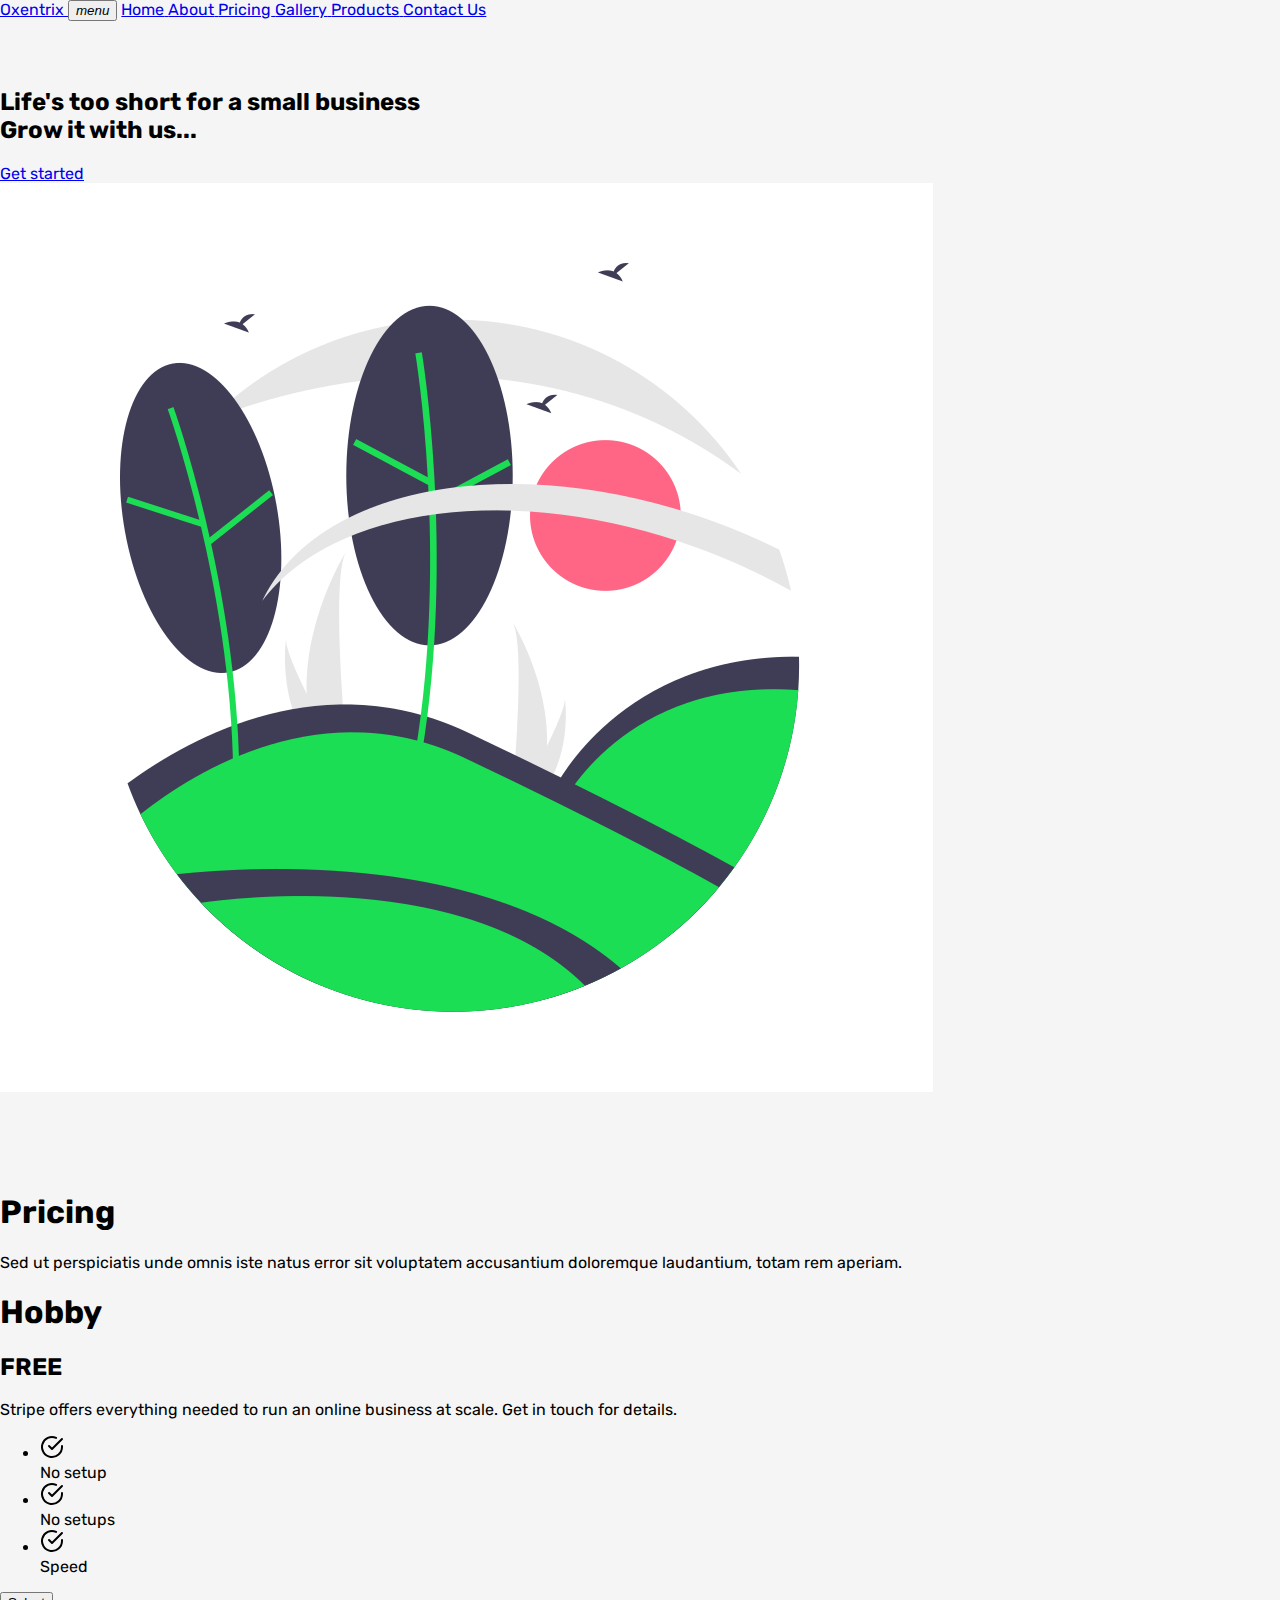
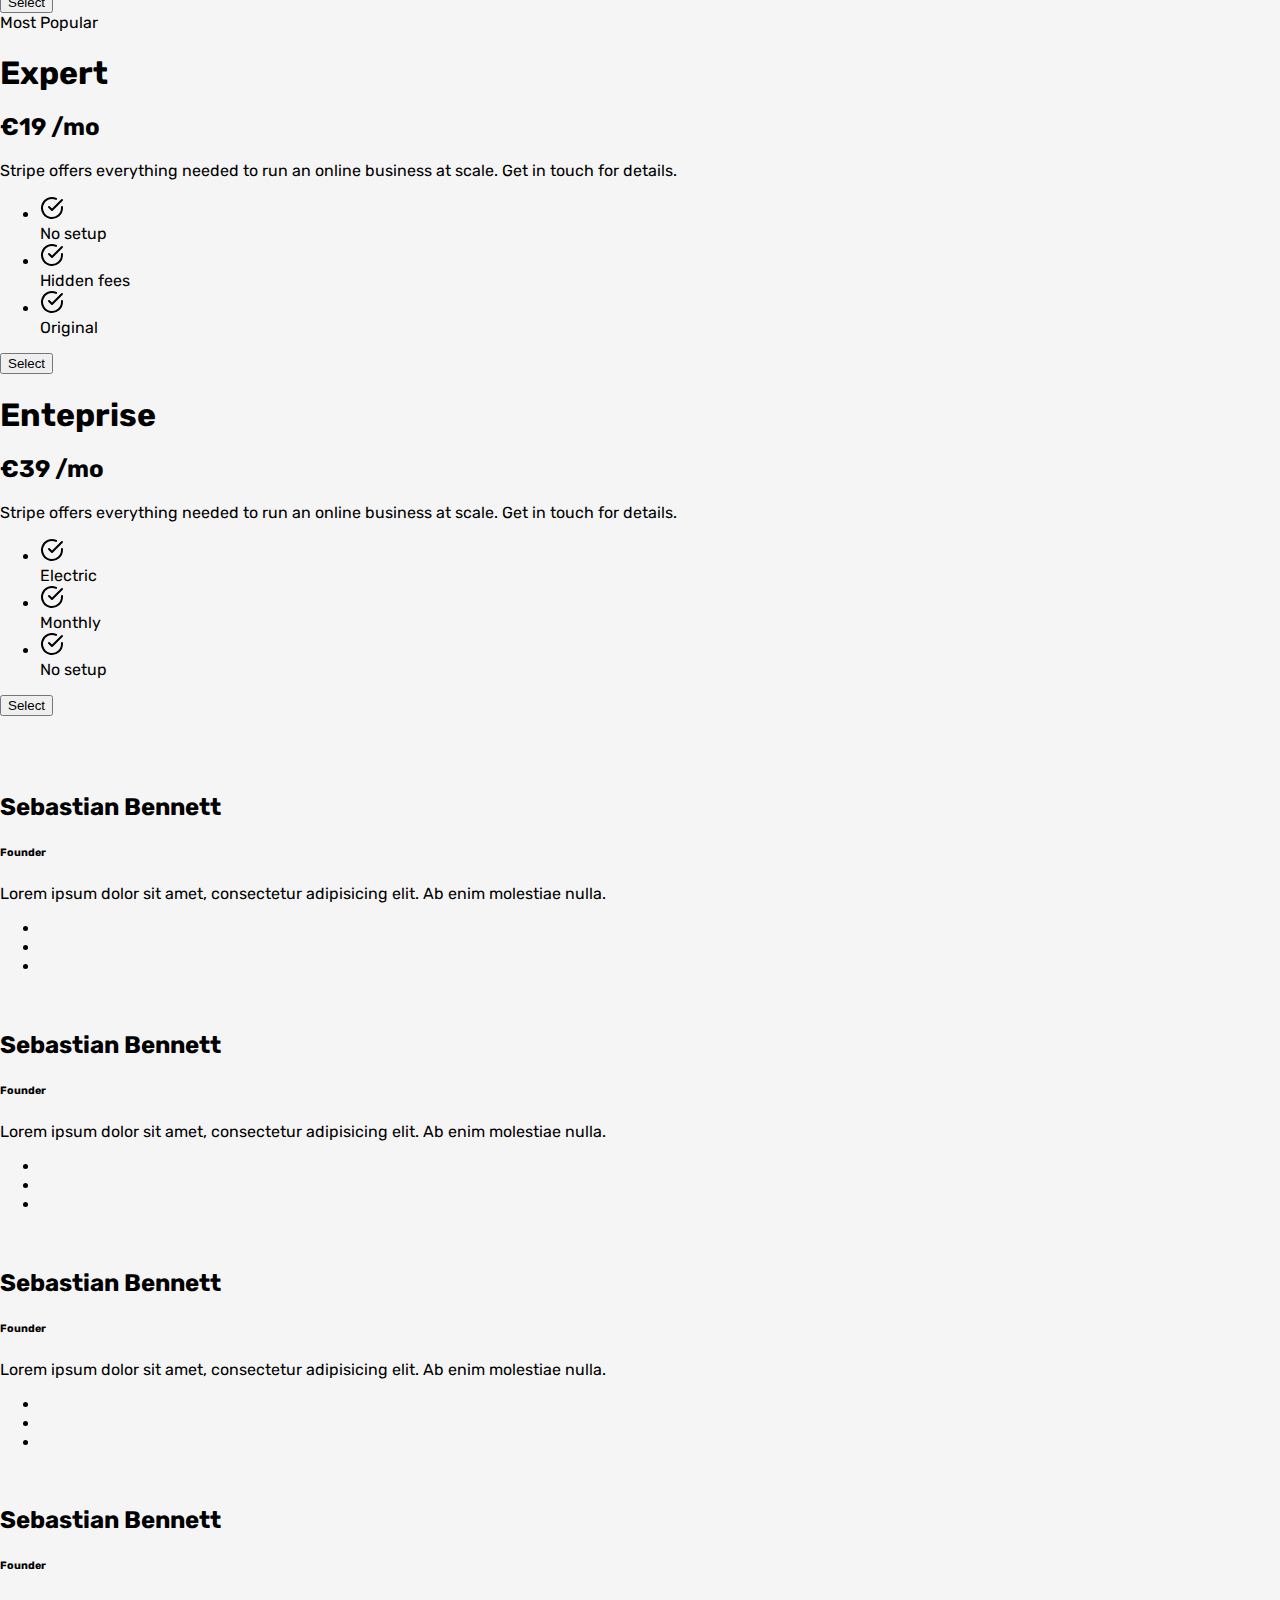
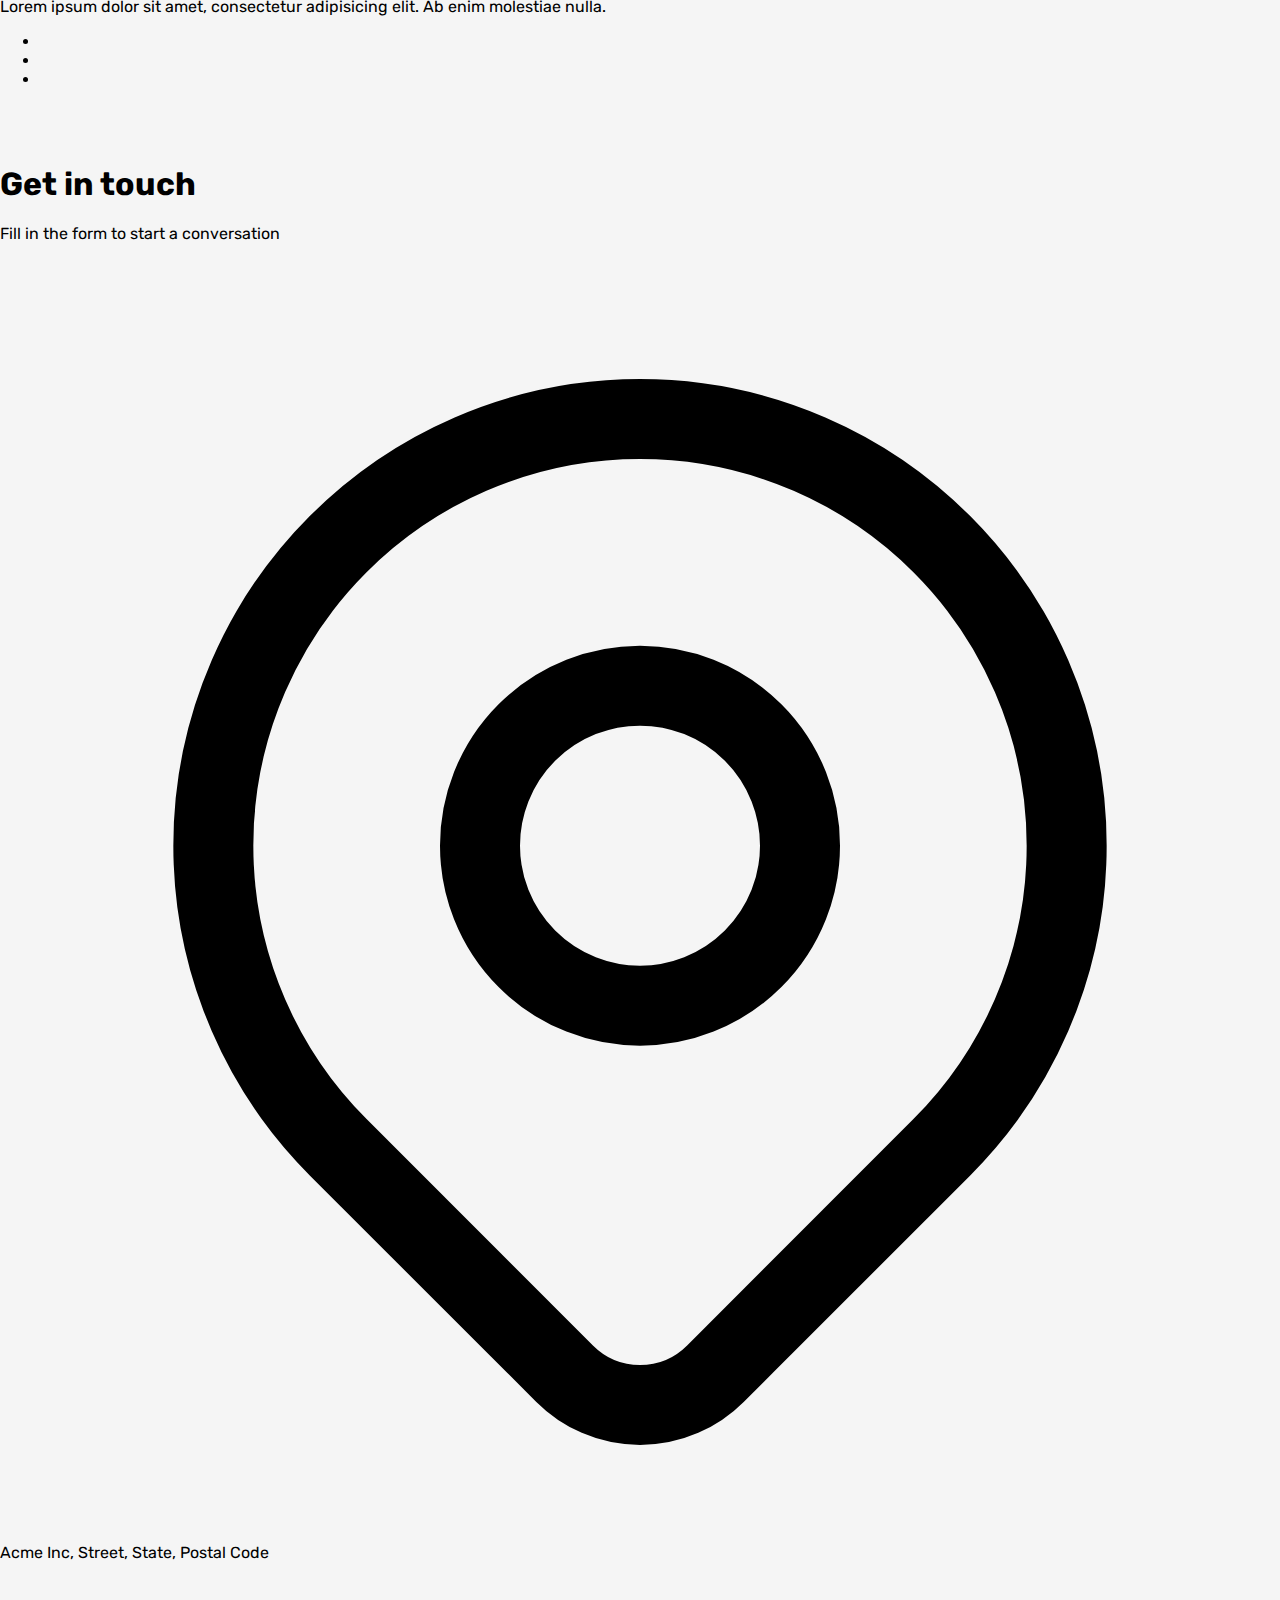
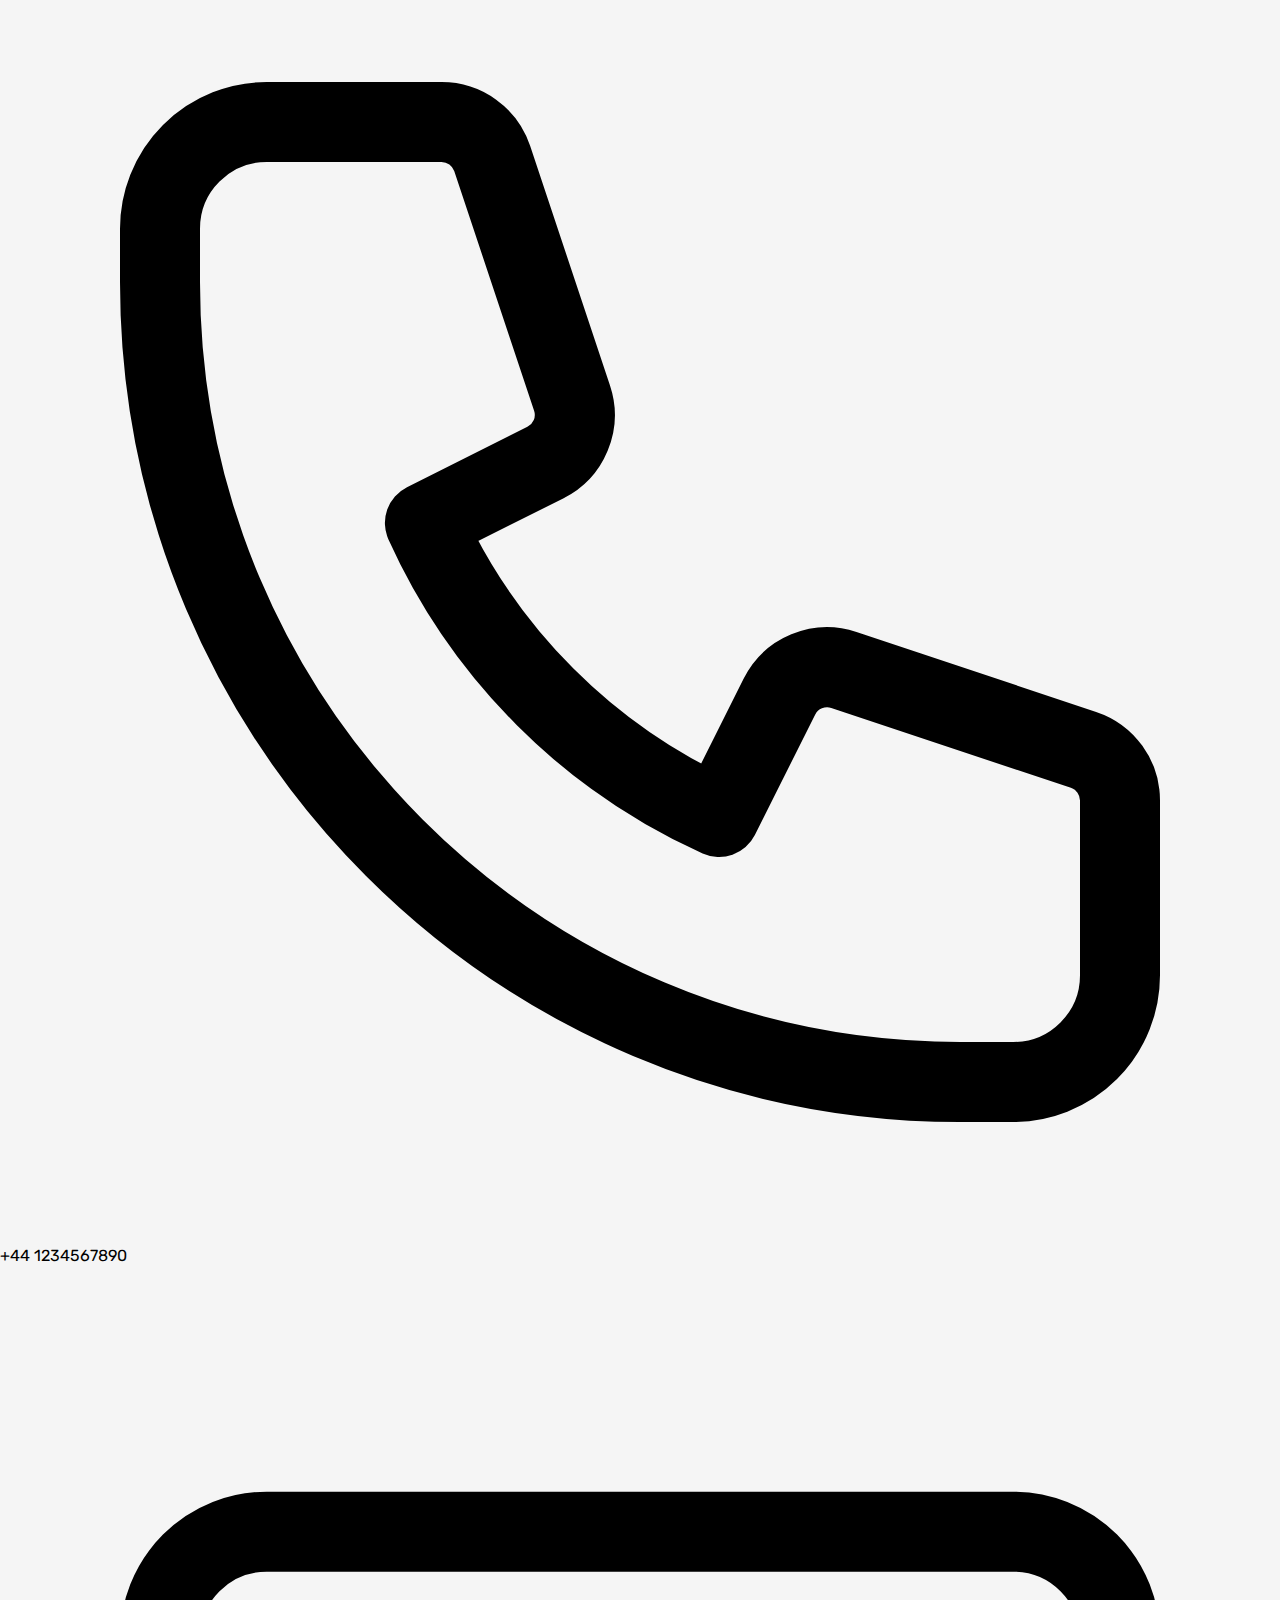
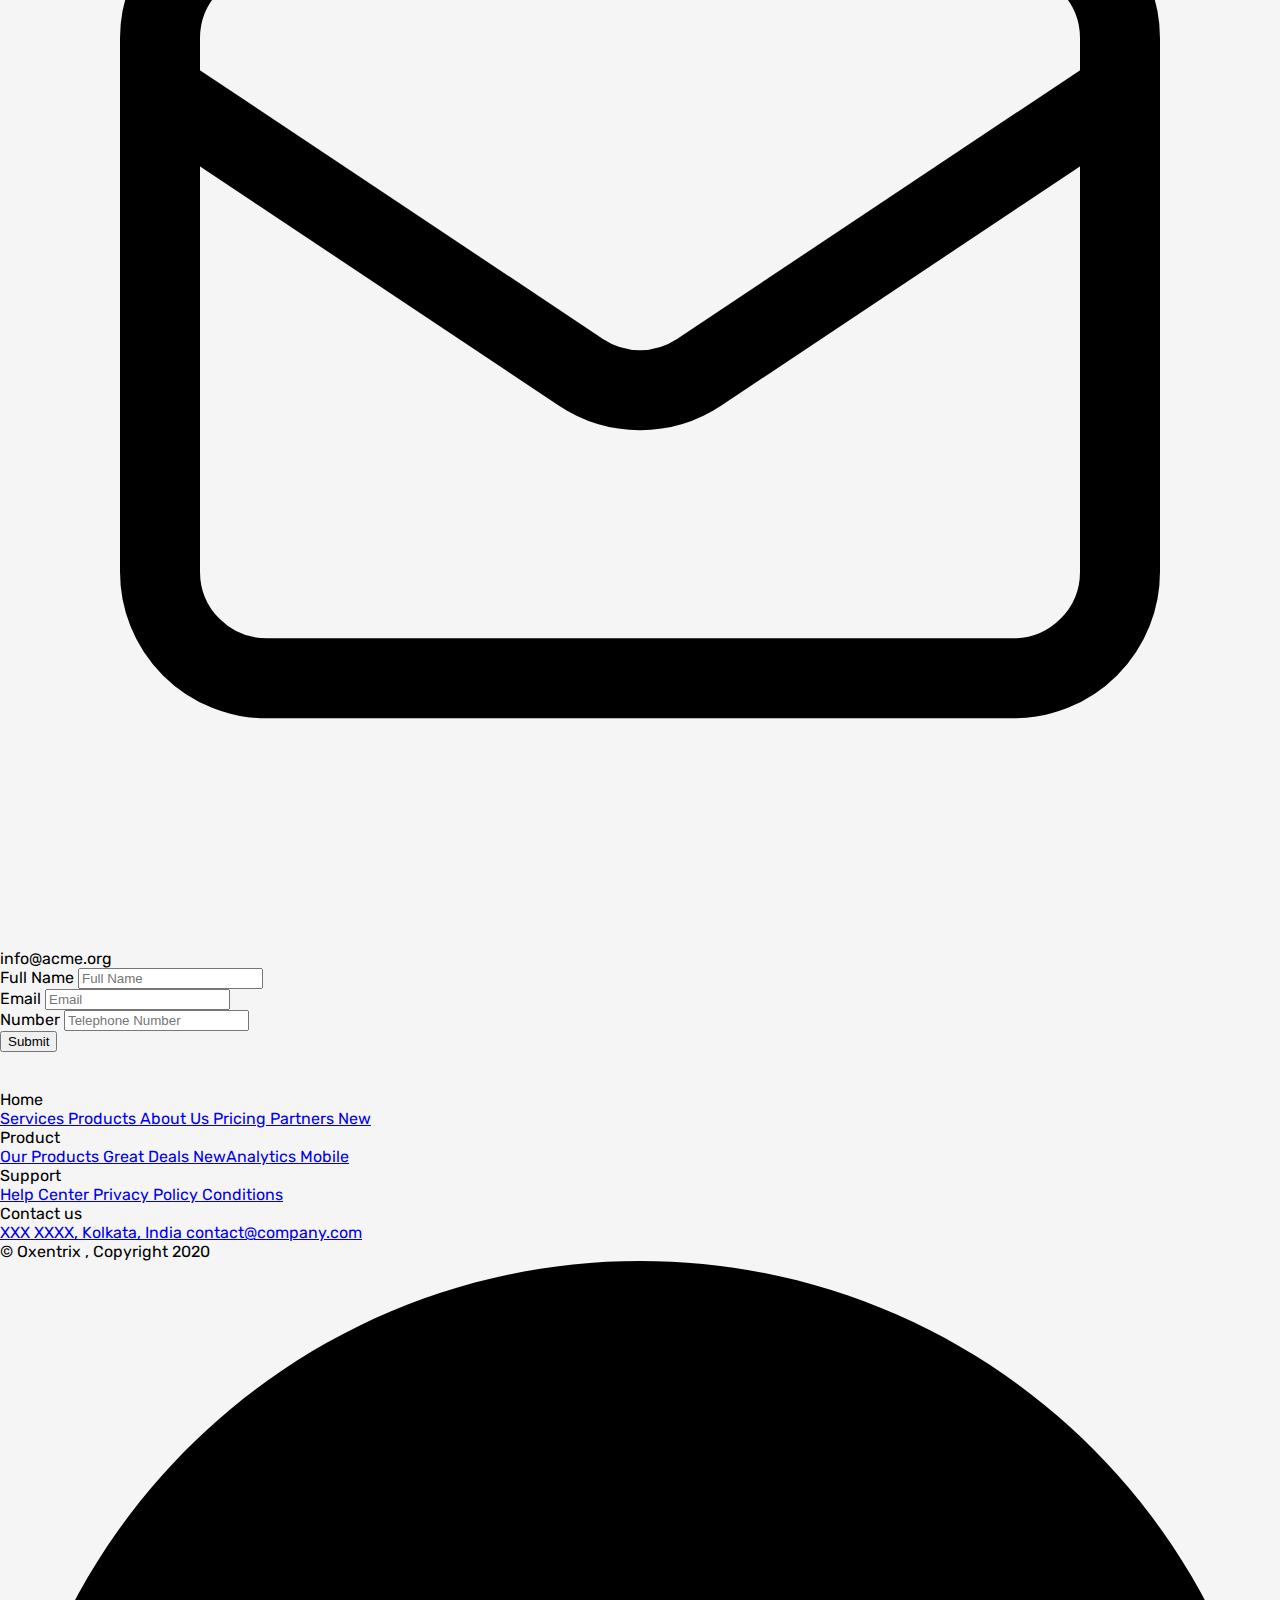
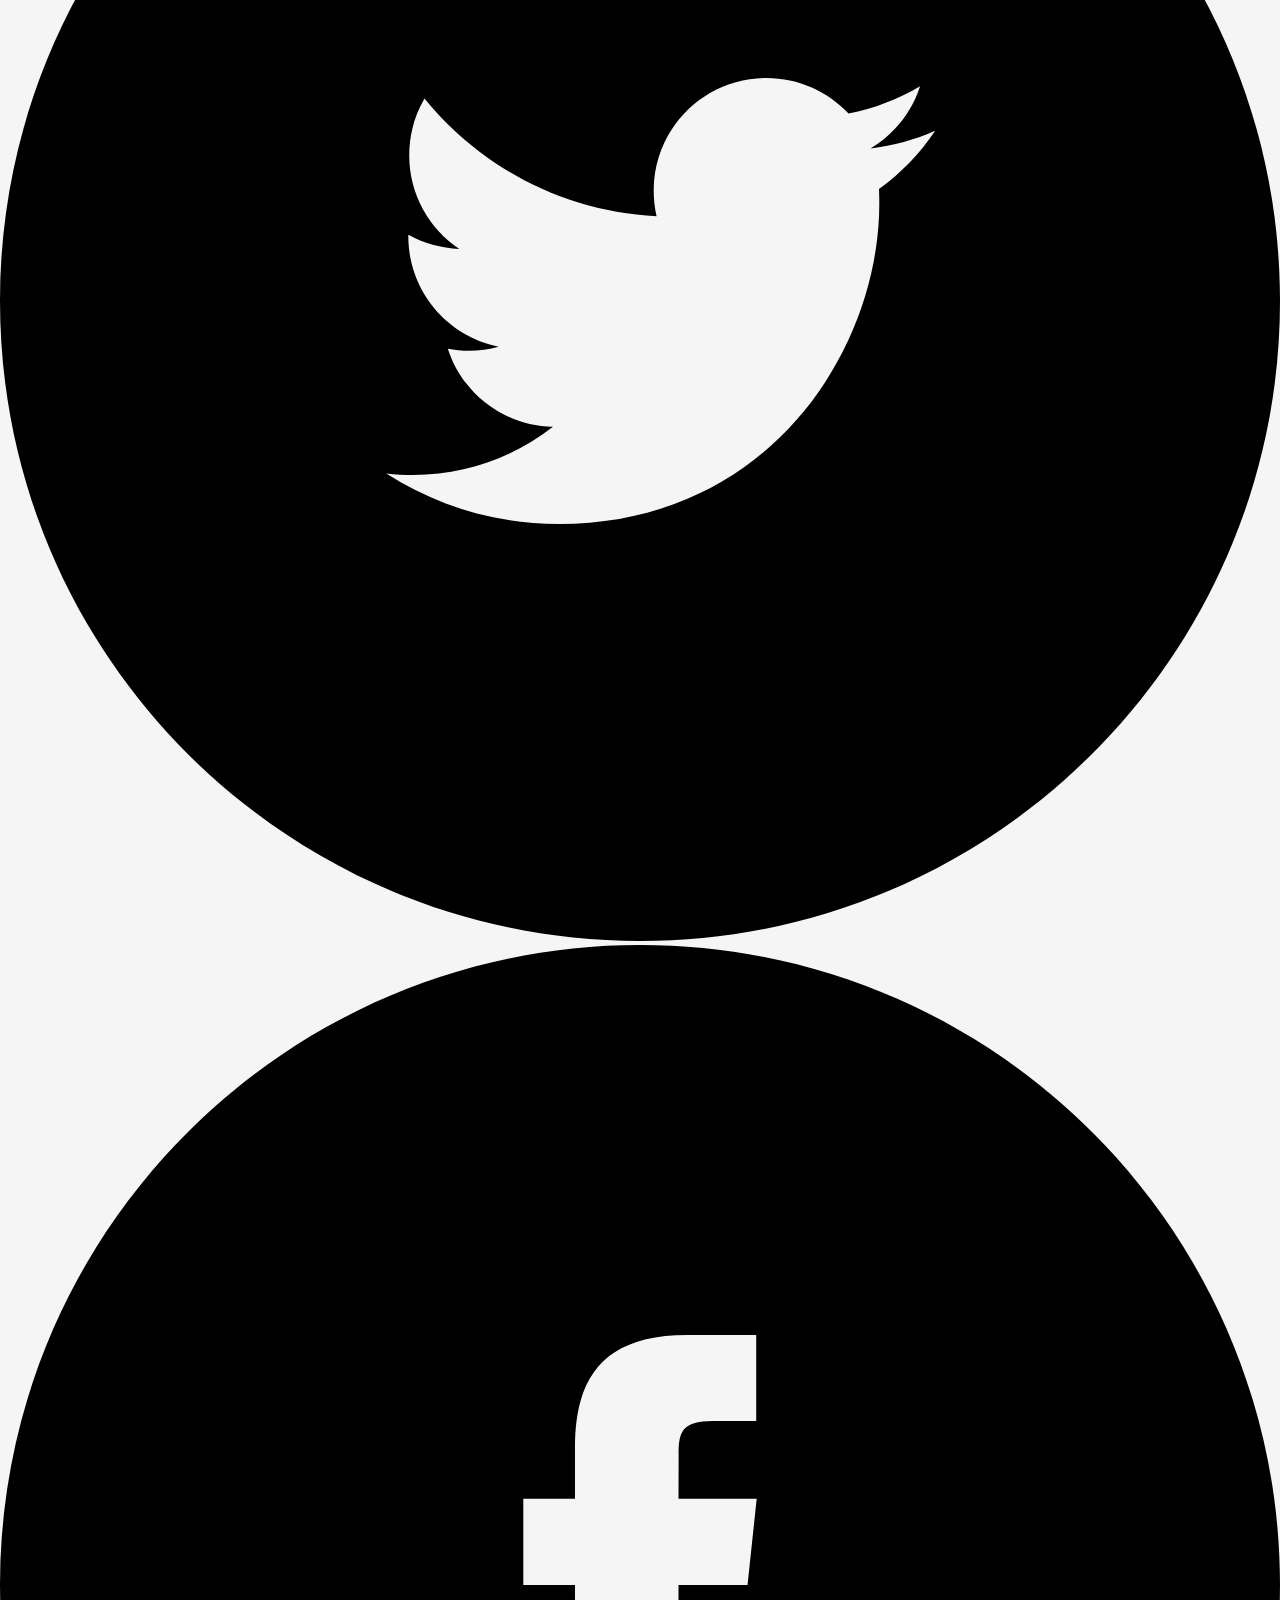
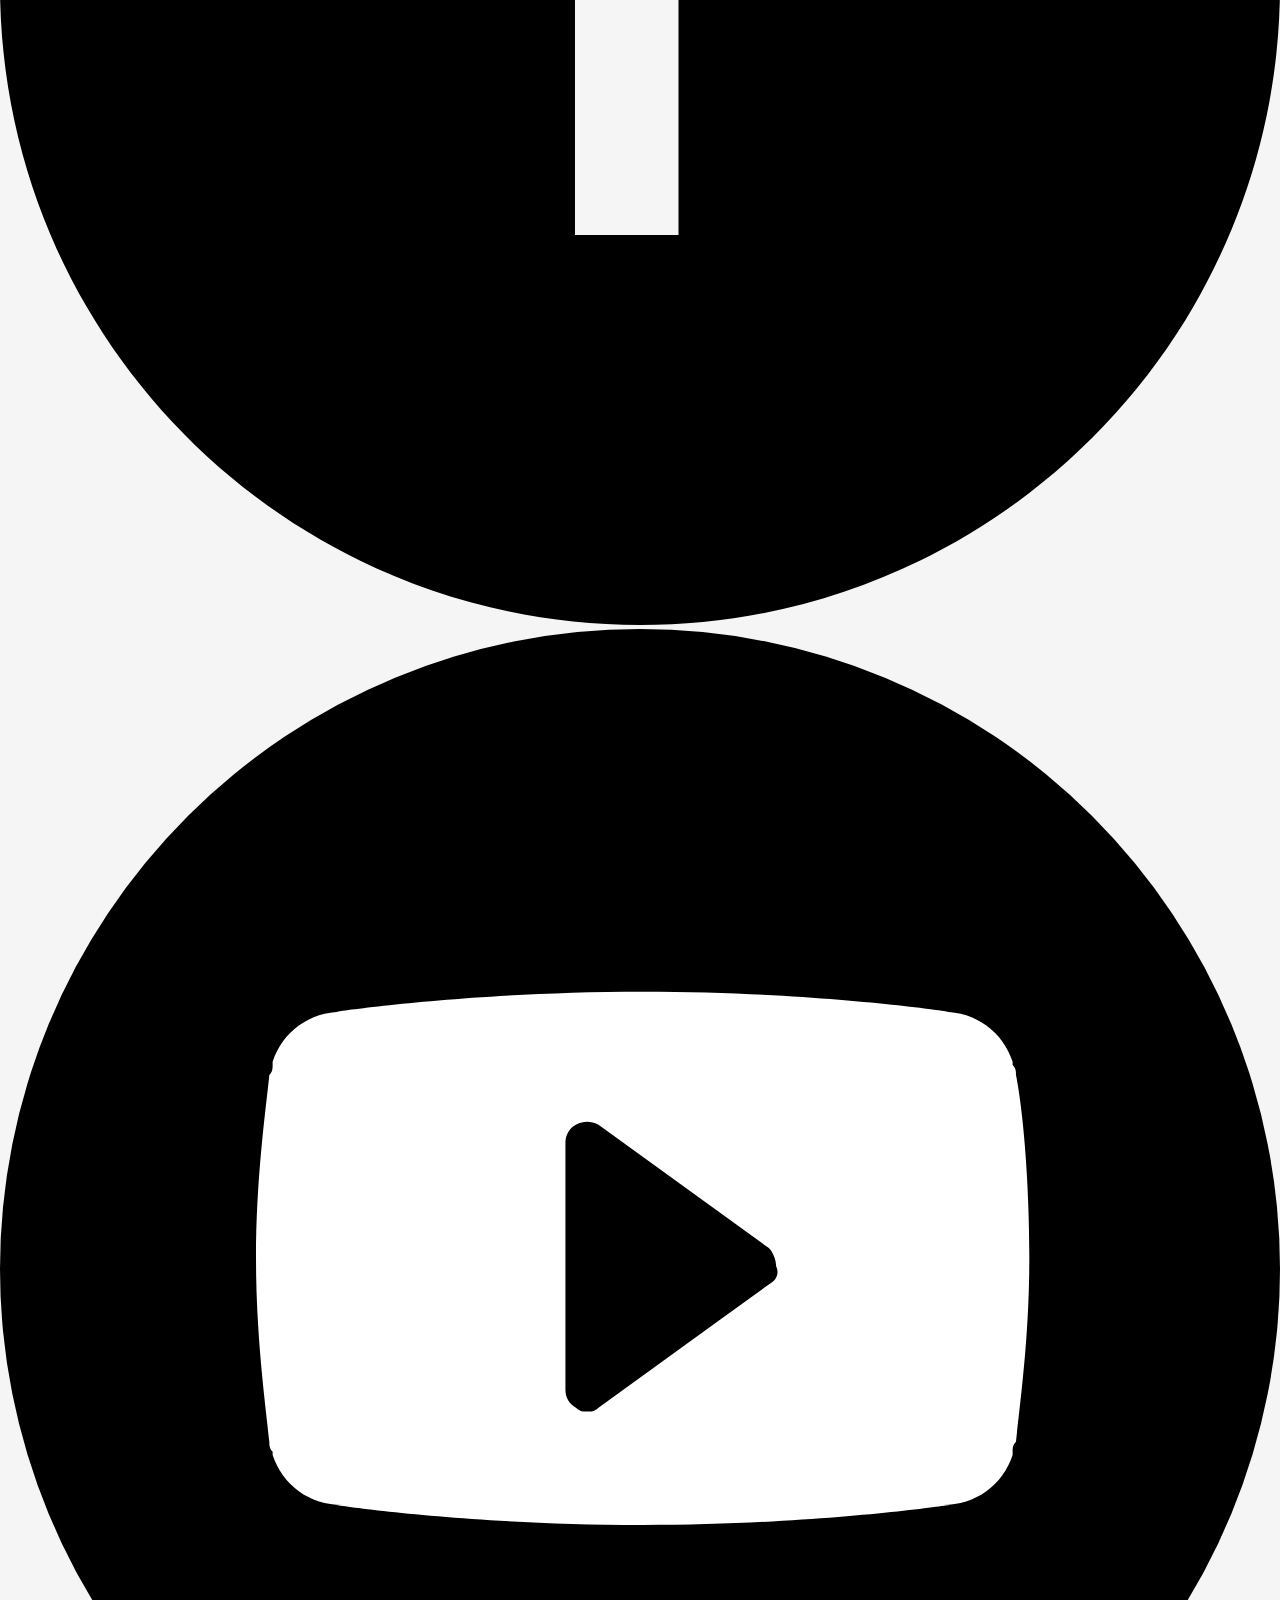
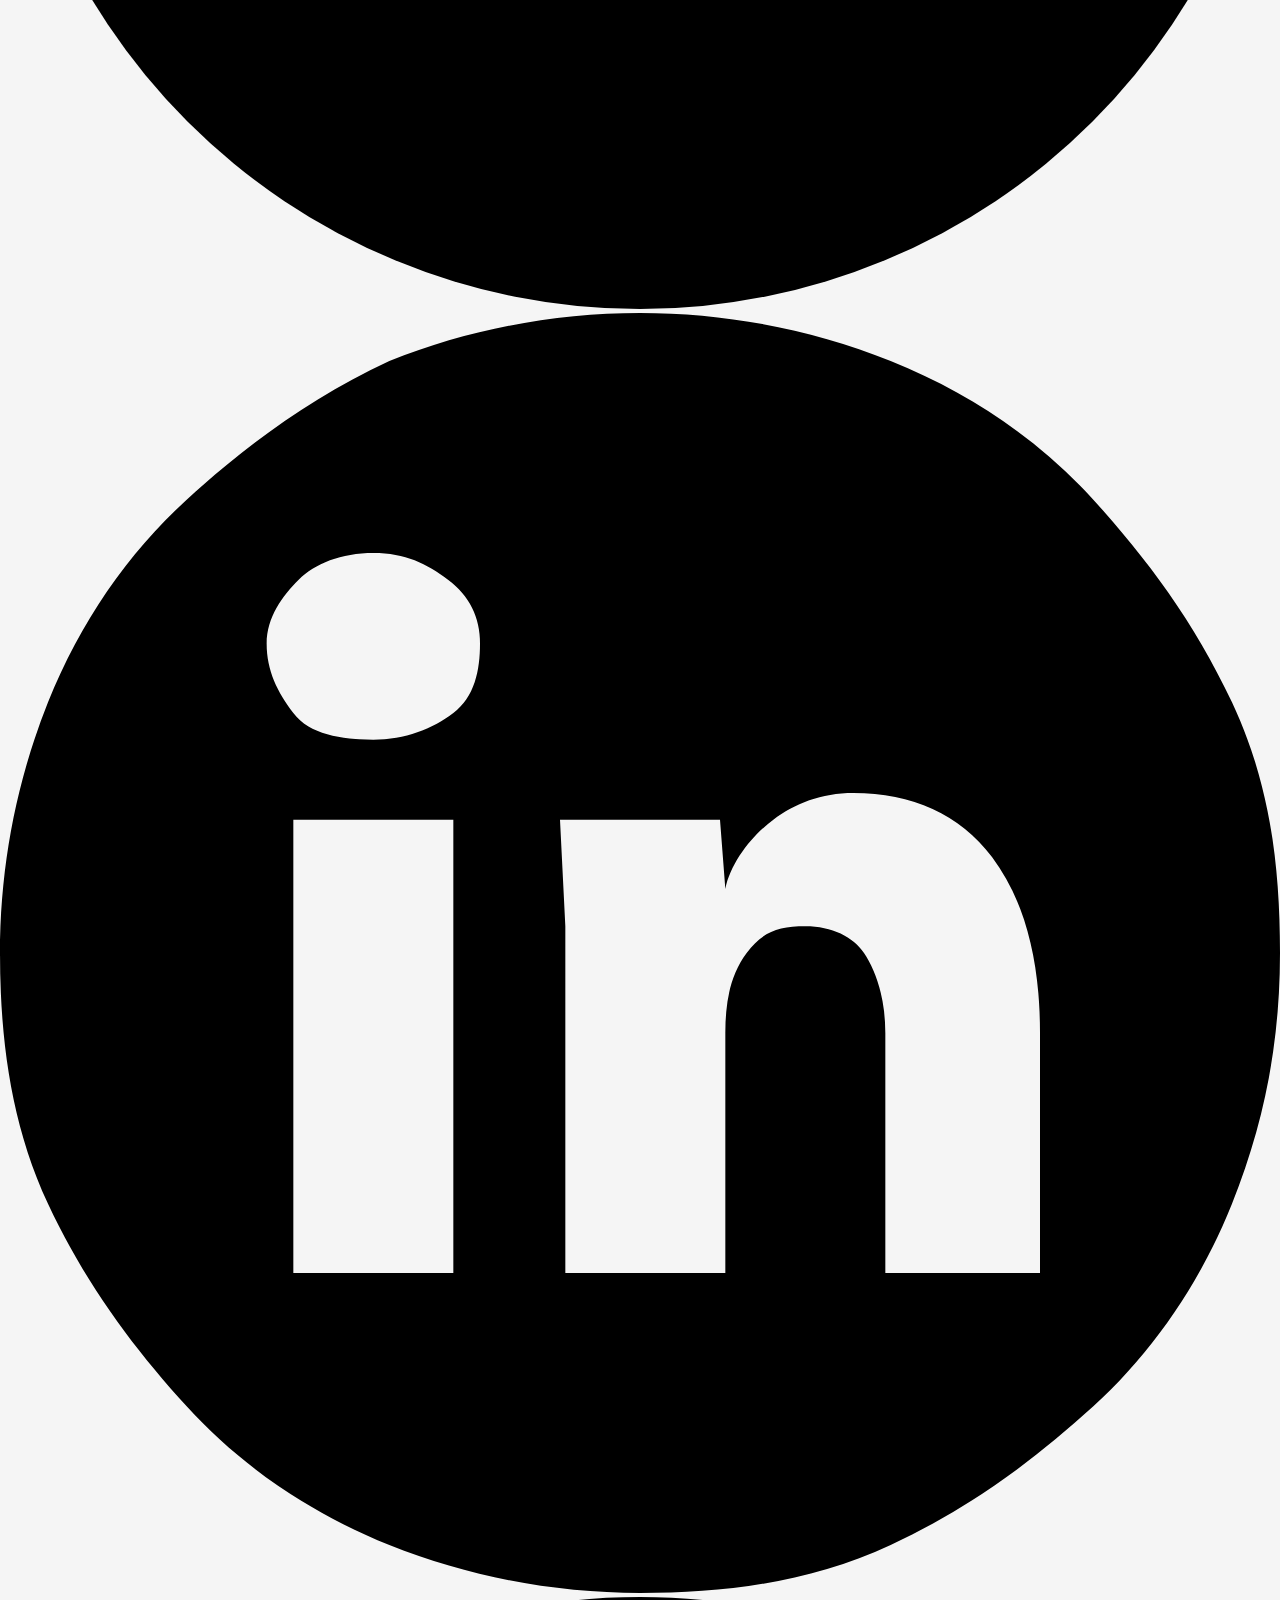
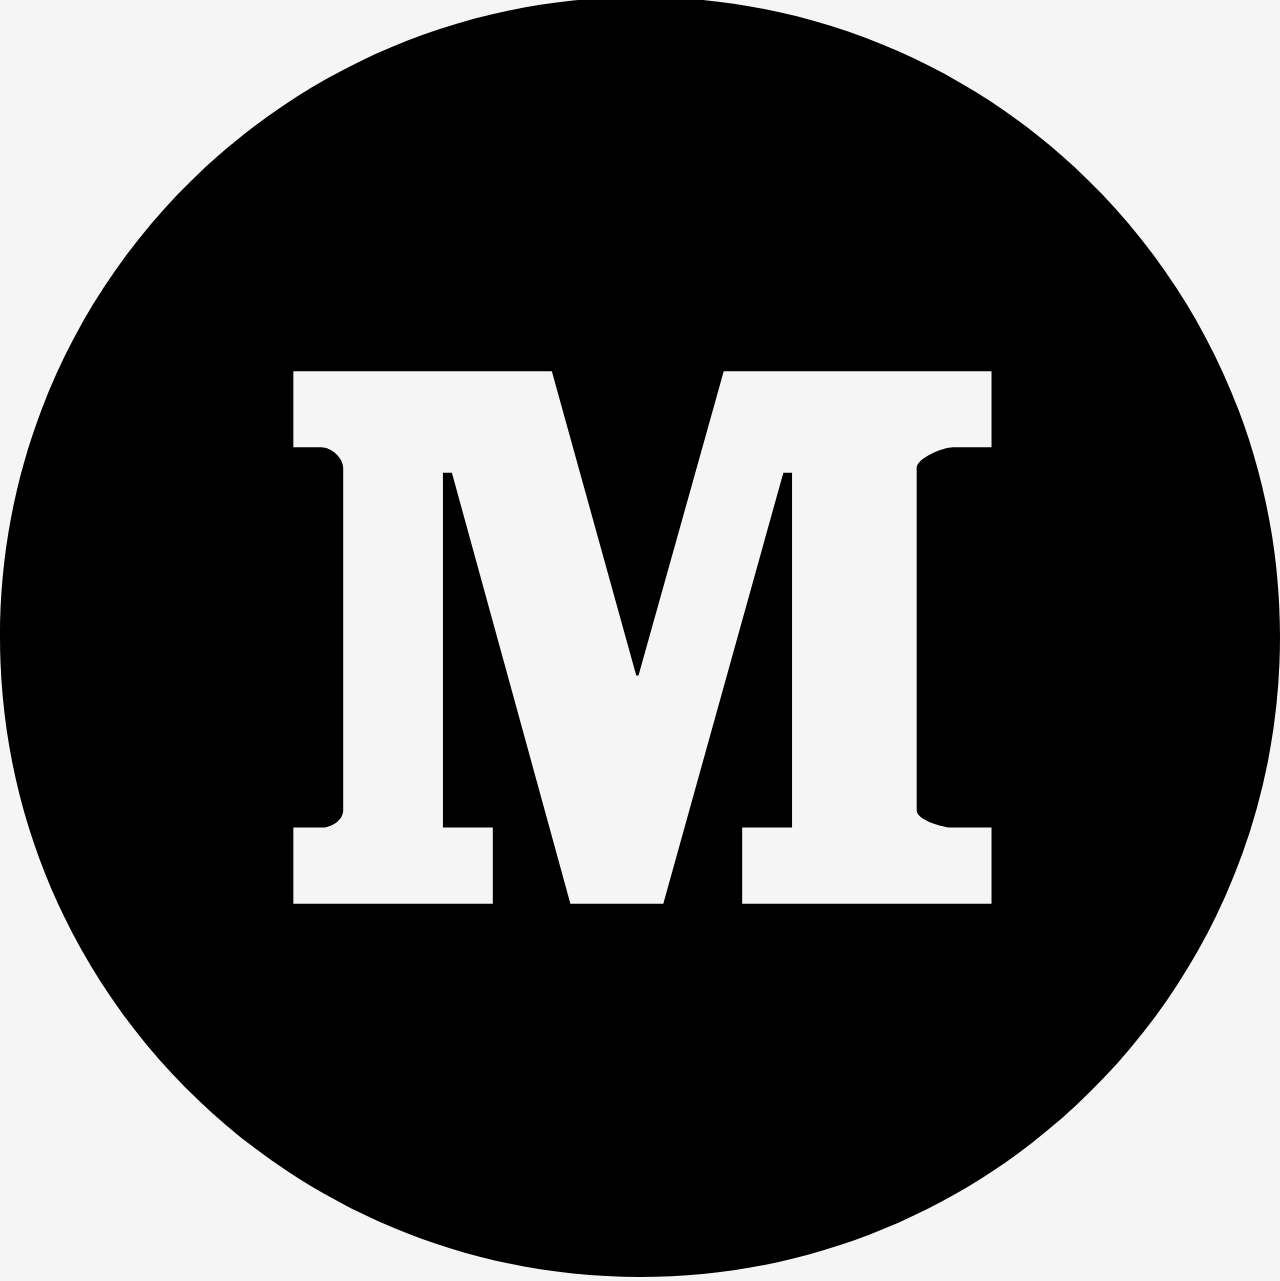
==== index.html @ daca02c2 "Add files via upload" ====
<!DOCTYPE html>
<html lang="en">
<head>
    <meta charset="UTF-8">
    <meta name="viewport" content="width=device-width, initial-scale=1.0">
    <title>Oxentrix</title>
    <link rel="stylesheet" href="https://cdn.jsdelivr.net/npm/@tailwindcss/ui@latest/dist/tailwind-ui.min.css">

    <link rel="stylesheet" href="https://cdnjs.cloudflare.com/ajax/libs/material-design-icons/3.0.1/iconfont/material-icons.min.css" integrity="sha256-x8PYmLKD83R9T/sYmJn1j3is/chhJdySyhet/JuHnfY=" crossorigin="anonymous" />
    <link rel="stylesheet" href="style.css">
    <link href="https://fonts.googleapis.com/css2?family=Rubik:wght@300;400;500;700;900&display=swap" rel="stylesheet">

</head>
<body style="background:rgb(245, 245, 245);">
     
      
  
 
  
  
  
  
  <!-------------- navbar shuru ----------------------------------------------------------------------------->










<nav class="flex items-center bg-white p-2 flex-wrap shadow-lg">
      <a href="#" class="p-2 mr-4 inline-flex items-center">
        
        <span class="text-xl text-red-500 font-bold uppercase tracking-wide">Oxentrix</span>
      </a>
      <button
        class="text-red-600 inline-flex p-3 hover:bg-gray-900 rounded lg:hidden ml-auto hover:text-gray-400 outline-none nav-toggler"
        data-target="#navigation">
        <i class="material-icons">menu</i>
      </button>
      <div
        class="hidden top-navbar w-full lg:inline-flex lg:flex-grow lg:w-auto"
        id="navigation"
      >
        <div
          class="lg:inline-flex lg:flex-row lg:ml-auto lg:w-auto w-full lg:items-center items-start  flex flex-col lg:h-auto"
        >
          <a
            href="#"
            class="lg:inline-flex lg:w-auto w-full px-3 py-2 rounded text-indigo-600 items-center justify-center hover:bg-gray-900 hover:text-white"
          >
            <span>Home</span>
          </a>
          <a
            href="#"
            class="lg:inline-flex lg:w-auto w-full px-3 py-2 rounded text-red-500 items-center justify-center hover:bg-gray-900 hover:text-white"
          >
            <span>About</span>
          </a>
          <a
            href="#About"
            class="lg:inline-flex lg:w-auto w-full px-3 py-2 rounded text-indigo-600 items-center justify-center hover:bg-gray-900 hover:text-white"
          >
            <span>Pricing</span>
          </a>
          <a
            href="#Pricing"
            class="lg:inline-flex lg:w-auto w-full px-3 py-2 rounded text-red-500 items-center justify-center hover:bg-gray-900 hover:text-white"
          >
            <span>Gallery</span>
          </a>
          <a
            href="#"
            class="lg:inline-flex lg:w-auto w-full px-3 py-2 rounded text-red-500 items-center justify-center hover:bg-gray-900 hover:text-white"
          >
            <span>Products</span>
          </a>
          <a
            href="#"
            class="lg:inline-flex lg:w-auto w-full px-3 py-2 rounded text-indigo-600 items-center justify-center hover:bg-gray-900 hover:text-white"
          >
            <span>Contact Us</span>
          </a>
        </div>
      </div>
      
    </nav>

   
   
   <br>
   
   
    <!-------------------- navbar khatam -------------------------------------------------------------------------------------------------->


  




     <!--------------  header ----------------------------------------------------------------------------->

  
    
<div class="relative bg-gray-100 shadow-2xl overflow-hidden">
  <div class="max-w-screen-xl mx-auto ">
    <div class="relative z-10 pb-8 bg-red sm:pb-16 md:pb-20 lg:max-w-2xl lg:w-full lg:pb-28 xl:pb-32">
      
      

      <main class="mt-1 mx-auto max-w-screen-xl px-4 sm:mt-12 sm:px-6 md:mt-16 lg:mt-20 lg:px-8 xl:mt-28">
        <div class="sm:text-center lg:text-left">
          <h2 class="text-4xl tracking-tight leading-10  text-gray-900 sm:text-5xl sm:leading-none md:text-6xl">
            
            <br class="xl:hidden">
            <span class="text-red-600">Life's too short for a small business <br> Grow it with us...</span>
          </h2>
  
          <div class="mt-5 sm:mt-8 sm:flex sm:justify-center lg:justify-start">
            <div class="rounded-md shadow">
              <a href="#" class="w-full flex items-center justify-center px-8 py-3 border border-transparent text-base leading-6 font-medium rounded-md text-white bg-red-600 hover:bg-red-500 focus:outline-none focus:border-indigo-700 focus:shadow-outline-indigo transition duration-150 ease-in-out md:py-4 md:text-lg md:px-10">
                Get started
              </a>
            </div>
            
          </div>
        </div>
      </main>
    </div>
  </div>
  <div class="lg:absolute lg:inset-y-0 lg:right-0 lg:w-1/2 ">
    <img class="h-56 w-full object-cover sm:h-72 md:h-96 lg:w-full lg:h-full" src="a.png" alt="illustration">
  </div>

  

</div>

 
  <!--------------  header ----------------------------------------------------------------------------->


<br>
<br>


<!--------------  About Shuru ----------------------------------------------------------------------------->

    <div id="About">


     



    </div>

    

<!--------------  About khatam ----------------------------------------------------------------------------->

<!--------------  Services Shuru ----------------------------------------------------------------------------->

  
 
    <br>
    <br>

<!-- component -->
<section class="shadow-2xl">
	<div class="container max-w-full mx-auto py-24 px-6">
		<h1
		class="text-center text-4xl text-black font-medium leading-snug tracking-wider"
		>
		Pricing
	</h1>
	<p class="text-center text-lg text-gray-700 mt-2 px-6">
		Sed ut perspiciatis unde omnis iste natus error sit voluptatem
		accusantium doloremque laudantium, totam rem aperiam.
	</p>
	<div
	class="h-1 mx-auto bg-indigo-200 w-24 opacity-75 mt-4 rounded"
	></div>

	<div class="max-w-full md:max-w-6xl mx-auto my-3 md:px-8" >
		<div
		class="relative block flex flex-col md:flex-row items-center"
		>
		<div
		class="w-11/12 max-w-sm sm:w-3/5 lg:w-1/3 sm:my-5 my-8 relative z-0 rounded-lg shadow-lg md:-mr-4"
		>
		<div
		class="bg-white text-black rounded-lg shadow-inner shadow-lg overflow-hidden"
		>
		<div
		class="block text-left text-sm sm:text-md max-w-sm mx-auto mt-2 text-black px-8 lg:px-6"
		>
		<h1
		class="text-lg font-medium uppercase p-3 pb-0 text-center tracking-wide"
		>
		Hobby 
	</h1>
	<h2 class="text-sm text-gray-500 text-center pb-6">FREE</h2>
	
	Stripe offers everything needed to run an online business
	at scale. Get in touch for details.
</div>

<div class="flex flex-wrap mt-3 px-6" >
	<ul>
		<li class="flex items-center">
			<div
			class=" rounded-full p-2 fill-current text-green-700"
			>
			<svg
			class="w-6 h-6 align-middle"
			width="24"
			height="24"
			viewBox="0 0 24 24"
			fill="none"
			stroke="currentColor"
			stroke-width="2"
			stroke-linecap="round"
			stroke-linejoin="round"
			>
			<path
			d="M22 11.08V12a10 10 0 1 1-5.93-9.14"
			></path>
			<polyline
			points="22 4 12 14.01 9 11.01"
			></polyline>
		</svg>
	</div>
	<span class="text-gray-700 text-lg ml-3"
	>No setup</span
	>
</li>
<li class="flex items-center">
	<div
	class=" rounded-full p-2 fill-current text-green-700"
	>
	<svg
	class="w-6 h-6 align-middle"
	width="24"
	height="24"
	viewBox="0 0 24 24"
	fill="none"
	stroke="currentColor"
	stroke-width="2"
	stroke-linecap="round"
	stroke-linejoin="round"
	>
	<path
	d="M22 11.08V12a10 10 0 1 1-5.93-9.14"
	></path>
	<polyline
	points="22 4 12 14.01 9 11.01"
	></polyline>
</svg>
</div>
<span class="text-gray-700 text-lg ml-3"
>No setups</span
>
</li>
<li class="flex items-center">
	<div
	class=" rounded-full p-2 fill-current text-green-700"
	>
	<svg
	class="w-6 h-6 align-middle"
	width="24"
	height="24"
	viewBox="0 0 24 24"
	fill="none"
	stroke="currentColor"
	stroke-width="2"
	stroke-linecap="round"
	stroke-linejoin="round"
	>
	<path
	d="M22 11.08V12a10 10 0 1 1-5.93-9.14"
	></path>
	<polyline
	points="22 4 12 14.01 9 11.01"
	></polyline>
</svg>
</div>
<span class="text-gray-700 text-lg ml-3">Speed</span>
</li>
</ul> 
</div>  
<div class="block flex items-center p-8  uppercase">
	<button
	class="mt-3 text-lg font-semibold 
	bg-black w-full text-white rounded-lg 
	px-6 py-3 block shadow-xl hover:bg-gray-700"
	>
	Select
</button>
</div>
</div>
</div>
<div
class="w-full max-w-md sm:w-2/3 lg:w-1/3 sm:my-5 my-8 relative z-10 bg-white rounded-lg shadow-lg"
>
<div
class="text-sm leading-none rounded-t-lg bg-gray-200 text-black font-semibold uppercase py-4 text-center tracking-wide"
>
Most Popular
</div>
<div
class="block text-left text-sm sm:text-md max-w-sm mx-auto mt-2 text-black px-8 lg:px-6"
>
<h1
class="text-lg font-medium uppercase p-3 pb-0 text-center tracking-wide"
>
Expert
</h1>
<h2 class="text-sm text-gray-500 text-center pb-6"><span class="text-3xl">€19</span> /mo</h2> 

Stripe offers everything needed to run an online business at
scale. Get in touch for details.
</div>
<div class="flex pl-12 justify-start sm:justify-start mt-3">
	<ul>
		<li class="flex items-center">
			<div
			class="rounded-full p-2 fill-current text-green-700"
			>
			<svg
			class="w-6 h-6 align-middle"
			width="24"
			height="24"
			viewBox="0 0 24 24"
			fill="none"
			stroke="currentColor"
			stroke-width="2"
			stroke-linecap="round"
			stroke-linejoin="round"
			>
			<path d="M22 11.08V12a10 10 0 1 1-5.93-9.14"></path>
			<polyline points="22 4 12 14.01 9 11.01"></polyline>
		</svg>
	</div>
	<span class="text-gray-700 text-lg ml-3">No setup</span>
</li>
<li class="flex items-center">
	<div
	class=" rounded-full p-2 fill-current text-green-700"
	>
	<svg
	class="w-6 h-6 align-middle"
	width="24"
	height="24"
	viewBox="0 0 24 24"
	fill="none"
	stroke="currentColor"
	stroke-width="2"
	stroke-linecap="round"
	stroke-linejoin="round"
	>
	<path d="M22 11.08V12a10 10 0 1 1-5.93-9.14"></path>
	<polyline points="22 4 12 14.01 9 11.01"></polyline>
</svg>
</div>
<span class="text-gray-700 text-lg ml-3"
>Hidden fees</span
>
</li>
<li class="flex items-center">
	<div
	class=" rounded-full p-2 fill-current text-green-700"
	>
	<svg
	class="w-6 h-6 align-middle"
	width="24"
	height="24"
	viewBox="0 0 24 24"
	fill="none"
	stroke="currentColor"
	stroke-width="2"
	stroke-linecap="round"
	stroke-linejoin="round"
	>
	<path d="M22 11.08V12a10 10 0 1 1-5.93-9.14"></path>
	<polyline points="22 4 12 14.01 9 11.01"></polyline>
</svg>
</div>
<span class="text-gray-700 text-lg ml-3">Original</span>
</li>
</ul>
</div>

<div class="block flex items-center p-8  uppercase">
	<button
	class="mt-3 text-lg font-semibold 
	bg-black w-full text-white rounded-lg 
	px-6 py-3 block shadow-xl hover:bg-gray-700"
	>
	Select
</button>
</div>
</div>
<div
class="w-11/12 max-w-sm sm:w-3/5 lg:w-1/3 sm:my-5 my-8 relative z-0 rounded-lg shadow-lg md:-ml-4"
>
<div
class="bg-white text-black rounded-lg shadow-inner shadow-lg overflow-hidden"
>
<div
class="block text-left text-sm sm:text-md max-w-sm mx-auto mt-2 text-black px-8 lg:px-6"
>
<h1
class="text-lg font-medium uppercase p-3 pb-0 text-center tracking-wide"
>
Enteprise
</h1>
<h2 class="text-sm text-gray-500 text-center pb-6">€39 /mo</h2> 

Stripe offers everything needed to run an online business
at scale. Get in touch for details.
</div>
<div class="flex flex-wrap mt-3 px-6">
	<ul>
		<li class="flex items-center">
			<div
			class=" rounded-full p-2 fill-current text-green-700"
			>
			<svg
			class="w-6 h-6 align-middle"
			width="24"
			height="24"
			viewBox="0 0 24 24"
			fill="none"
			stroke="currentColor"
			stroke-width="2"
			stroke-linecap="round"
			stroke-linejoin="round"
			>
			<path
			d="M22 11.08V12a10 10 0 1 1-5.93-9.14"
			></path>
			<polyline
			points="22 4 12 14.01 9 11.01"
			></polyline>
		</svg>
	</div>
	<span class="text-gray-700 text-lg ml-3"
	>Electric</span
	>
</li>
<li class="flex items-center">
	<div
	class=" rounded-full p-2 fill-current text-green-700"
	>
	<svg
	class="w-6 h-6 align-middle"
	width="24"
	height="24"
	viewBox="0 0 24 24"
	fill="none"
	stroke="currentColor"
	stroke-width="2"
	stroke-linecap="round"
	stroke-linejoin="round"
	>
	<path
	d="M22 11.08V12a10 10 0 1 1-5.93-9.14"
	></path>
	<polyline
	points="22 4 12 14.01 9 11.01"
	></polyline>
</svg>
</div>
<span class="text-gray-700 text-lg ml-3"
>Monthly</span
>
</li>
<li class="flex items-center">
	<div
	class=" rounded-full p-2 fill-current text-green-700"
	>
	<svg
	class="w-6 h-6 align-middle"
	width="24"
	height="24"
	viewBox="0 0 24 24"
	fill="none"
	stroke="currentColor"
	stroke-width="2"
	stroke-linecap="round"
	stroke-linejoin="round"
	>
	<path
	d="M22 11.08V12a10 10 0 1 1-5.93-9.14"
	></path>
	<polyline
	points="22 4 12 14.01 9 11.01"
	></polyline>
</svg>
</div>
<span class="text-gray-700 text-lg ml-3"
>No setup</span
>
</li>
</ul>
</div>

<div class="block flex items-center p-8  uppercase">
	<button 
	class="mt-3 text-lg font-semibold 
	bg-black w-full text-white rounded-lg 
	px-6 py-3 block shadow-xl hover:bg-gray-700"
	>
	Select
</button>
</div>
</div>
</div>
</div>
</div>
</div>
</section>

<br>
<br>










<!--------------  Services khatam ----------------------------------------------------------------------------->



<!---------------------           Team Shuru       ------------------------------>

<!-- component -->
<div class="grid grid-cols-1 shadow-2xl sm:grid-cols-2 md:grid-cols-3 xl:grid-cols-4 gap-4" id="About">

  <div class="flex flex-col items-center justify-center bg-white p-4 shadow rounded-lg">
    <div class="inline-flex shadow-lg border border-gray-200 rounded-full overflow-hidden h-40 w-40">
      <img src="https://images.unsplash.com/photo-1494790108377-be9c29b29330?ixlib=rb-1.2.1&ixid=eyJhcHBfaWQiOjEyMDd9&auto=format&fit=facearea&w=128&h=128&q=60&facepad=2"
         alt=""
         class="h-full w-full">
    </div>

    <h2 class="mt-4 font-bold text-xl">Sebastian Bennett</h2>
    <h6 class="mt-2 text-sm font-medium">Founder</h6>

    <p class="text-xs text-gray-500 text-center mt-3">
      Lorem ipsum dolor sit amet, consectetur adipisicing elit. Ab enim molestiae nulla.
    </p>

    <ul class="flex flex-row mt-4 space-x-2">
      <li>
        <a href="" class="flex items-center justify-center h-8 w-8 border rounded-full text-gray-800 border-gray-800">
          <i class="fab fa-facebook"></i>
        </a>
      </li>
      <li>
        <a href="" class="flex items-center justify-center h-8 w-8 border rounded-full text-gray-800 border-gray-800">
          <i class="fab fa-twitter"></i>
        </a>
      </li>
      <li>
        <a href="" class="flex items-center justify-center h-8 w-8 border rounded-full text-gray-800 border-gray-800">
          <i class="fab fa-instagram"></i>
        </a>
      </li>
    </ul>
  </div>

  <div class="flex flex-col items-center justify-center bg-white p-4 shadow rounded-lg">
    <div class="inline-flex shadow-lg border border-gray-200 rounded-full overflow-hidden h-40 w-40">
      <img src="https://images.unsplash.com/photo-1494790108377-be9c29b29330?ixlib=rb-1.2.1&ixid=eyJhcHBfaWQiOjEyMDd9&auto=format&fit=facearea&w=128&h=128&q=60&facepad=2"
         alt=""
         class="h-full w-full">
    </div>

    <h2 class="mt-4 font-bold text-xl">Sebastian Bennett</h2>
    <h6 class="mt-2 text-sm font-medium">Founder</h6>

    <p class="text-xs text-gray-500 text-center mt-3">
      Lorem ipsum dolor sit amet, consectetur adipisicing elit. Ab enim molestiae nulla.
    </p>

    <ul class="flex flex-row mt-4 space-x-2">
      <li>
        <a href="" class="flex items-center justify-center h-8 w-8 border rounded-full text-gray-800 border-gray-800">
          <i class="fab fa-facebook"></i>
        </a>
      </li>
      <li>
        <a href="" class="flex items-center justify-center h-8 w-8 border rounded-full text-gray-800 border-gray-800">
          <i class="fab fa-twitter"></i>
        </a>
      </li>
      <li>
        <a href="" class="flex items-center justify-center h-8 w-8 border rounded-full text-gray-800 border-gray-800">
          <i class="fab fa-instagram"></i>
        </a>
      </li>
    </ul>
  </div>

  <div class="flex flex-col items-center justify-center bg-white p-4 shadow rounded-lg">
    <div class="inline-flex shadow-lg border border-gray-200 rounded-full overflow-hidden h-40 w-40">
      <img src="https://images.unsplash.com/photo-1494790108377-be9c29b29330?ixlib=rb-1.2.1&ixid=eyJhcHBfaWQiOjEyMDd9&auto=format&fit=facearea&w=128&h=128&q=60&facepad=2"
         alt=""
         class="h-full w-full">
    </div>

    <h2 class="mt-4 font-bold text-xl">Sebastian Bennett</h2>
    <h6 class="mt-2 text-sm font-medium">Founder</h6>

    <p class="text-xs text-gray-500 text-center mt-3">
      Lorem ipsum dolor sit amet, consectetur adipisicing elit. Ab enim molestiae nulla.
    </p>

    <ul class="flex flex-row mt-4 space-x-2">
      <li>
        <a href="" class="flex items-center justify-center h-8 w-8 border rounded-full text-gray-800 border-gray-800">
          <i class="fab fa-facebook"></i>
        </a>
      </li>
      <li>
        <a href="" class="flex items-center justify-center h-8 w-8 border rounded-full text-gray-800 border-gray-800">
          <i class="fab fa-twitter"></i>
        </a>
      </li>
      <li>
        <a href="" class="flex items-center justify-center h-8 w-8 border rounded-full text-gray-800 border-gray-800">
          <i class="fab fa-instagram"></i>
        </a>
      </li>
    </ul>
  </div>

  <div class="flex flex-col items-center justify-center bg-white p-4 shadow rounded-lg">
    <div class="inline-flex shadow-lg border border-gray-200 rounded-full overflow-hidden h-40 w-40">
      <img src="https://images.unsplash.com/photo-1494790108377-be9c29b29330?ixlib=rb-1.2.1&ixid=eyJhcHBfaWQiOjEyMDd9&auto=format&fit=facearea&w=128&h=128&q=60&facepad=2"
         alt=""
         class="h-full w-full">
    </div>

    <h2 class="mt-4 font-bold text-xl">Sebastian Bennett</h2>
    <h6 class="mt-2 text-sm font-medium">Founder</h6>

    <p class="text-xs text-gray-500 text-center mt-3">
      Lorem ipsum dolor sit amet, consectetur adipisicing elit. Ab enim molestiae nulla.
    </p>

    <ul class="flex flex-row mt-4 space-x-2">
      <li>
        <a href="" class="flex items-center justify-center h-8 w-8 border rounded-full text-gray-800 border-gray-800">
          <i class="fab fa-facebook"></i>
        </a>
      </li>
      <li>
        <a href="" class="flex items-center justify-center h-8 w-8 border rounded-full text-gray-800 border-gray-800">
          <i class="fab fa-twitter"></i>
        </a>
      </li>
      <li>
        <a href="" class="flex items-center justify-center h-8 w-8 border rounded-full text-gray-800 border-gray-800">
          <i class="fab fa-instagram"></i>
        </a>
      </li>
    </ul>
  </div>

</div>

<br>
<br>
<!---------------------           Team khatam       ------------------------------>







<!--------------  Contact Form Shuru ----------------------------------------------------------------------------->


<!-- component -->
<div class="relative flex items-top justify-center min-h-screen bg-gray-100 shadow-2xl dark:bg-gray-900 sm:items-center sm:pt-0">
  <div class="max-w-6xl mx-auto sm:px-6 lg:px-8">
      <div class="mt-8 overflow-hidden">
          <div class="grid grid-cols-1 md:grid-cols-2">
              <div class="p-6 mr-2 bg-gray-100 dark:bg-gray-800 sm:rounded-lg">
                  <h1 class="text-4xl sm:text-5xl text-gray-800 dark:text-white font-extrabold tracking-tight">
                      Get in touch
                  </h1>
                  <p class="text-normal text-lg sm:text-2xl font-medium text-gray-600 dark:text-gray-400 mt-2">
                      Fill in the form to start a conversation
                  </p>

                  <div class="flex items-center mt-8 text-gray-600 dark:text-gray-400">
                      <svg fill="none" stroke="currentColor" stroke-linecap="round" stroke-linejoin="round" stroke-width="1.5" viewBox="0 0 24 24" class="w-8 h-8 text-gray-500">
                          <path stroke-linecap="round" stroke-linejoin="round" stroke-width="1.5" d="M17.657 16.657L13.414 20.9a1.998 1.998 0 01-2.827 0l-4.244-4.243a8 8 0 1111.314 0z"/>
                          <path stroke-linecap="round" stroke-linejoin="round" stroke-width="1.5" d="M15 11a3 3 0 11-6 0 3 3 0 016 0z"/>
                      </svg>
                      <div class="ml-4 text-md tracking-wide font-semibold w-40">
                          Acme Inc, Street, State,
                          Postal Code
                      </div>
                  </div>

                  <div class="flex items-center mt-4 text-gray-600 dark:text-gray-400">
                      <svg fill="none" stroke="currentColor" stroke-linecap="round" stroke-linejoin="round" stroke-width="1.5" viewBox="0 0 24 24" class="w-8 h-8 text-gray-500">
                          <path stroke-linecap="round" stroke-linejoin="round" stroke-width="1.5" d="M3 5a2 2 0 012-2h3.28a1 1 0 01.948.684l1.498 4.493a1 1 0 01-.502 1.21l-2.257 1.13a11.042 11.042 0 005.516 5.516l1.13-2.257a1 1 0 011.21-.502l4.493 1.498a1 1 0 01.684.949V19a2 2 0 01-2 2h-1C9.716 21 3 14.284 3 6V5z"/>
                      </svg>
                      <div class="ml-4 text-md tracking-wide font-semibold w-40">
                          +44 1234567890
                      </div>
                  </div>

                  <div class="flex items-center mt-2 text-gray-600 dark:text-gray-400">
                      <svg fill="none" stroke="currentColor" stroke-linecap="round" stroke-linejoin="round" stroke-width="1.5" viewBox="0 0 24 24" class="w-8 h-8 text-gray-500">
                          <path stroke-linecap="round" stroke-linejoin="round" stroke-width="1.5" d="M3 8l7.89 5.26a2 2 0 002.22 0L21 8M5 19h14a2 2 0 002-2V7a2 2 0 00-2-2H5a2 2 0 00-2 2v10a2 2 0 002 2z"/>
                      </svg>
                      <div class="ml-4 text-md tracking-wide font-semibold w-40">
                          info@acme.org
                      </div>
                  </div>
              </div>

              <form class="p-6 flex flex-col justify-center">
                  <div class="flex flex-col">
                      <label for="name" class="hidden">Full Name</label>
                      <input type="name" name="name" id="name" placeholder="Full Name" class="w-100 mt-2 py-3 px-3 rounded-lg bg-white dark:bg-gray-800 border border-gray-400 dark:border-gray-700 text-gray-800 font-semibold focus:border-indigo-500 focus:outline-none">
                  </div>

                  <div class="flex flex-col mt-2">
                      <label for="email" class="hidden">Email</label>
                      <input type="email" name="email" id="email" placeholder="Email" class="w-100 mt-2 py-3 px-3 rounded-lg bg-white dark:bg-gray-800 border border-gray-400 dark:border-gray-700 text-gray-800 font-semibold focus:border-indigo-500 focus:outline-none">
                  </div>

                  <div class="flex flex-col mt-2">
                      <label for="tel" class="hidden">Number</label>
                      <input type="tel" name="tel" id="tel" placeholder="Telephone Number" class="w-100 mt-2 py-3 px-3 rounded-lg bg-white dark:bg-gray-800 border border-gray-400 dark:border-gray-700 text-gray-800 font-semibold focus:border-indigo-500 focus:outline-none">
                  </div>

                  <button type="submit" class="md:w-32 bg-red-500 hover:bg-red-400 text-white font-bold py-3 px-6 rounded-lg mt-3 hover:bg-red-400 transition ease-in-out duration-300">
                      Submit
                  </button>
              </form>
          </div>
      </div>
  </div>
</div>
<br>
<br>


<!--------------  Contact Form khatam ----------------------------------------------------------------------------->










<!---------------------------------------------------------------- Footer Shuru------------------------>



<div class="bg-red-500">
  <div class="max-w-6xl m-auto text-gray-800 flex flex-wrap justify-center">
     <div class="p-5 w-48 ">
        <div class="text-xs uppercase text-white font-medium">Home</div>
        <a class="my-3 block" href="/#">Services <span class="text-white text-xs p-1"></span></a><a class="my-3 block" href="/#">Products <span class="text-teal-600 text-xs p-1"></span></a><a class="my-3 block" href="/#">About Us <span class="text-teal-600 text-xs p-1"></span></a><a class="my-3 block" href="/#">Pricing <span class="text-teal-600 text-xs p-1"></span></a><a class="my-3 block" href="/#">Partners <span class="text-teal-600 text-xs p-1">New</span></a> 
     </div>
    
  
     <div class="p-5 w-48 ">
        <div class="text-xs uppercase text-white font-medium">Product</div>
        <a class="my-3 block" href="/#">Our Products <span class="text-teal-600 text-xs p-1"></span></a><a class="my-3 block" href="/#">Great Deals <span class="text-teal-600 text-xs p-1">New</span></a><a class="my-3 block" href="/#">Analytics <span class="text-teal-600 text-xs p-1"></span></a><a class="my-3 block" href="/#">Mobile <span class="text-teal-600 text-xs p-1"></span></a> 
     </div>
     <div class="p-5 w-48 ">
        <div class="text-xs uppercase text-white font-medium">Support</div>
        <a class="my-3 block" href="/#">Help Center <span class="text-teal-600 text-xs p-1"></span></a><a class="my-3 block" href="/#">Privacy Policy <span class="text-teal-600 text-xs p-1"></span></a><a class="my-3 block" href="/#">Conditions <span class="text-teal-600 text-xs p-1"></span></a> 
     </div>
     <div class="p-5 w-48 ">
        <div class="text-xs uppercase text-white font-medium">Contact us</div>
        <a class="my-3 block" href="/#">XXX XXXX, Kolkata, India <span class="text-teal-600 text-xs p-1"></span></a><a class="my-3 block" href="/#">contact@company.com <span class="text-teal-600 text-xs p-1"></span></a> 
     </div>
  </div>
</div>

<div class="bg-gray-100 pt-2 ">
  <div class="flex pb-5 px-3 m-auto pt-5 border-t text-gray-800 text-sm flex-col
     md:flex-row max-w-6xl">
     <div class="mt-2">© Oxentrix , Copyright 2020</div>
     <div class="md:flex-auto md:flex-row-reverse mt-2 flex-row flex">
        <a href="/#" class="w-6 mx-1">
           <svg class="fill-current cursor-pointer text-gray-500 hover:text-gray-400" width="100%" height="100%" viewBox="0 0 24 24" version="1.1" xmlns="http://www.w3.org/2000/svg" xmlns:xlink="http://www.w3.org/1999/xlink" xml:space="preserve" xmlns:serif="http://www.serif.com/" style="fill-rule: evenodd; clip-rule: evenodd; stroke-linejoin: round; stroke-miterlimit: 2;">
              <path id="Twitter" d="M24,12c0,6.627 -5.373,12 -12,12c-6.627,0 -12,-5.373 -12,-12c0,-6.627
                 5.373,-12 12,-12c6.627,0 12,5.373 12,12Zm-6.465,-3.192c-0.379,0.168
                 -0.786,0.281 -1.213,0.333c0.436,-0.262 0.771,-0.676
                 0.929,-1.169c-0.408,0.242 -0.86,0.418 -1.341,0.513c-0.385,-0.411
                 -0.934,-0.667 -1.541,-0.667c-1.167,0 -2.112,0.945 -2.112,2.111c0,0.166
                 0.018,0.327 0.054,0.482c-1.754,-0.088 -3.31,-0.929
                 -4.352,-2.206c-0.181,0.311 -0.286,0.674 -0.286,1.061c0,0.733 0.373,1.379
                 0.94,1.757c-0.346,-0.01 -0.672,-0.106 -0.956,-0.264c-0.001,0.009
                 -0.001,0.018 -0.001,0.027c0,1.023 0.728,1.877 1.694,2.07c-0.177,0.049
                 -0.364,0.075 -0.556,0.075c-0.137,0 -0.269,-0.014 -0.397,-0.038c0.268,0.838
                 1.048,1.449 1.972,1.466c-0.723,0.566 -1.633,0.904 -2.622,0.904c-0.171,0
                 -0.339,-0.01 -0.504,-0.03c0.934,0.599 2.044,0.949 3.237,0.949c3.883,0
                 6.007,-3.217 6.007,-6.008c0,-0.091 -0.002,-0.183 -0.006,-0.273c0.413,-0.298
                 0.771,-0.67 1.054,-1.093Z"></path>
           </svg>
        </a>
        <a href="/#" class="w-6 mx-1">
           <svg class="fill-current cursor-pointer text-gray-500 hover:text-gray-400" width="100%" height="100%" viewBox="0 0 24 24" version="1.1" xmlns="http://www.w3.org/2000/svg" xmlns:xlink="http://www.w3.org/1999/xlink" xml:space="preserve" xmlns:serif="http://www.serif.com/" style="fill-rule: evenodd; clip-rule: evenodd; stroke-linejoin: round; stroke-miterlimit: 2;">
              <path id="Facebook" d="M24,12c0,6.627 -5.373,12 -12,12c-6.627,0 -12,-5.373 -12,-12c0,-6.627
                 5.373,-12 12,-12c6.627,0 12,5.373
                 12,12Zm-11.278,0l1.294,0l0.172,-1.617l-1.466,0l0.002,-0.808c0,-0.422
                 0.04,-0.648 0.646,-0.648l0.809,0l0,-1.616l-1.295,0c-1.555,0 -2.103,0.784
                 -2.103,2.102l0,0.97l-0.969,0l0,1.617l0.969,0l0,4.689l1.941,0l0,-4.689Z"></path>
           </svg>
        </a>
        <a href="/#" class="w-6 mx-1">
           <svg class="fill-current cursor-pointer text-gray-500 hover:text-gray-400" width="100%" height="100%" viewBox="0 0 24 24" version="1.1" xmlns="http://www.w3.org/2000/svg" xmlns:xlink="http://www.w3.org/1999/xlink" xml:space="preserve" xmlns:serif="http://www.serif.com/" style="fill-rule: evenodd; clip-rule: evenodd; stroke-linejoin: round; stroke-miterlimit: 2;">
              <g id="Layer_1">
                 <circle id="Oval" cx="12" cy="12" r="12"></circle>
                 <path id="Shape" d="M19.05,8.362c0,-0.062 0,-0.125 -0.063,-0.187l0,-0.063c-0.187,-0.562
                    -0.687,-0.937 -1.312,-0.937l0.125,0c0,0 -2.438,-0.375 -5.75,-0.375c-3.25,0
                    -5.75,0.375 -5.75,0.375l0.125,0c-0.625,0 -1.125,0.375
                    -1.313,0.937l0,0.063c0,0.062 0,0.125 -0.062,0.187c-0.063,0.625 -0.25,1.938
                    -0.25,3.438c0,1.5 0.187,2.812 0.25,3.437c0,0.063 0,0.125
                    0.062,0.188l0,0.062c0.188,0.563 0.688,0.938 1.313,0.938l-0.125,0c0,0
                    2.437,0.375 5.75,0.375c3.25,0 5.75,-0.375 5.75,-0.375l-0.125,0c0.625,0
                    1.125,-0.375 1.312,-0.938l0,-0.062c0,-0.063 0,-0.125
                    0.063,-0.188c0.062,-0.625 0.25,-1.937 0.25,-3.437c0,-1.5 -0.125,-2.813
                    -0.25,-3.438Zm-4.634,3.927l-3.201,2.315c-0.068,0.068 -0.137,0.068
                    -0.205,0.068c-0.068,0 -0.136,0 -0.204,-0.068c-0.136,-0.068 -0.204,-0.204
                    -0.204,-0.34l0,-4.631c0,-0.136 0.068,-0.273 0.204,-0.341c0.136,-0.068
                    0.272,-0.068 0.409,0l3.201,2.316c0.068,0.068 0.136,0.204
                    0.136,0.34c0.068,0.136 0,0.273 -0.136,0.341Z" style="fill: rgb(255, 255, 255);"></path>
              </g>
           </svg>
        </a>
        <a href="/#" class="w-6 mx-1">
           <svg class="fill-current cursor-pointer text-gray-500 hover:text-gray-400" width="100%" height="100%" viewBox="0 0 24 24" version="1.1" xmlns="http://www.w3.org/2000/svg" xmlns:xlink="http://www.w3.org/1999/xlink" xml:space="preserve" xmlns:serif="http://www.serif.com/" style="fill-rule: evenodd; clip-rule: evenodd; stroke-linejoin: round; stroke-miterlimit: 2;">
              <path id="Shape" d="M7.3,0.9c1.5,-0.6 3.1,-0.9 4.7,-0.9c1.6,0 3.2,0.3 4.7,0.9c1.5,0.6 2.8,1.5
                 3.8,2.6c1,1.1 1.9,2.3 2.6,3.8c0.7,1.5 0.9,3 0.9,4.7c0,1.7 -0.3,3.2
                 -0.9,4.7c-0.6,1.5 -1.5,2.8 -2.6,3.8c-1.1,1 -2.3,1.9 -3.8,2.6c-1.5,0.7
                 -3.1,0.9 -4.7,0.9c-1.6,0 -3.2,-0.3 -4.7,-0.9c-1.5,-0.6 -2.8,-1.5
                 -3.8,-2.6c-1,-1.1 -1.9,-2.3 -2.6,-3.8c-0.7,-1.5 -0.9,-3.1 -0.9,-4.7c0,-1.6
                 0.3,-3.2 0.9,-4.7c0.6,-1.5 1.5,-2.8 2.6,-3.8c1.1,-1 2.3,-1.9
                 3.8,-2.6Zm-0.3,7.1c0.6,0 1.1,-0.2 1.5,-0.5c0.4,-0.3 0.5,-0.8 0.5,-1.3c0,-0.5
                 -0.2,-0.9 -0.6,-1.2c-0.4,-0.3 -0.8,-0.5 -1.4,-0.5c-0.6,0 -1.1,0.2
                 -1.4,0.5c-0.3,0.3 -0.6,0.7 -0.6,1.2c0,0.5 0.2,0.9 0.5,1.3c0.3,0.4 0.9,0.5
                 1.5,0.5Zm1.5,10l0,-8.5l-3,0l0,8.5l3,0Zm11,0l0,-4.5c0,-1.4 -0.3,-2.5
                 -0.9,-3.3c-0.6,-0.8 -1.5,-1.2 -2.6,-1.2c-0.6,0 -1.1,0.2 -1.5,0.5c-0.4,0.3
                 -0.8,0.8 -0.9,1.3l-0.1,-1.3l-3,0l0.1,2l0,6.5l3,0l0,-4.5c0,-0.6 0.1,-1.1
                 0.4,-1.5c0.3,-0.4 0.6,-0.5 1.1,-0.5c0.5,0 0.9,0.2 1.1,0.5c0.2,0.3 0.4,0.8
                 0.4,1.5l0,4.5l2.9,0Z"></path>
           </svg>
        </a>
        <a href="/#" class="w-6 mx-1">
           <svg class="fill-current cursor-pointer text-gray-500 hover:text-gray-400" width="100%" height="100%" viewBox="0 0 24 24" version="1.1" xmlns="http://www.w3.org/2000/svg" xmlns:xlink="http://www.w3.org/1999/xlink" xml:space="preserve" xmlns:serif="http://www.serif.com/" style="fill-rule: evenodd; clip-rule: evenodd; stroke-linejoin: round; stroke-miterlimit: 2;">
              <path id="Combined-Shape" d="M12,24c6.627,0 12,-5.373 12,-12c0,-6.627 -5.373,-12 -12,-12c-6.627,0
                 -12,5.373 -12,12c0,6.627 5.373,12 12,12Zm6.591,-15.556l-0.722,0c-0.189,0
                 -0.681,0.208 -0.681,0.385l0,6.422c0,0.178 0.492,0.323
                 0.681,0.323l0.722,0l0,1.426l-4.675,0l0,-1.426l0.935,0l0,-6.655l-0.163,0l-2.251,8.081l-1.742,0l-2.222,-8.081l-0.168,0l0,6.655l0.935,0l0,1.426l-3.74,0l0,-1.426l0.519,0c0.203,0
                 0.416,-0.145 0.416,-0.323l0,-6.422c0,-0.177 -0.213,-0.385
                 -0.416,-0.385l-0.519,0l0,-1.426l4.847,0l1.583,5.704l0.042,0l1.598,-5.704l5.021,0l0,1.426Z"></path>
           </svg>
        </a>
     </div>
  </div>
</div>



<!---------------------------------------------------------------- Footer khatam------------------------>






<script src="https://cdnjs.cloudflare.com/ajax/libs/jquery/3.5.0/jquery.min.js" integrity="sha256-xNzN2a4ltkB44Mc/Jz3pT4iU1cmeR0FkXs4pru/JxaQ=" crossorigin="anonymous"></script>

     


      <script src="script.js"></script>
</body>
</html>
---- style.css ----
html,
body {
  font-family: "Rubik", sans-serif;
  margin: 0;
}

/* navigation 
 - show navigation always on the large screen devices with (min-width:1024)
*/

@media (min-width: 1024px) {
  .top-navbar {

    display: inline-flex !important;
  }
}



hr.solid {
  border-top: 3px solid #bbb;
}
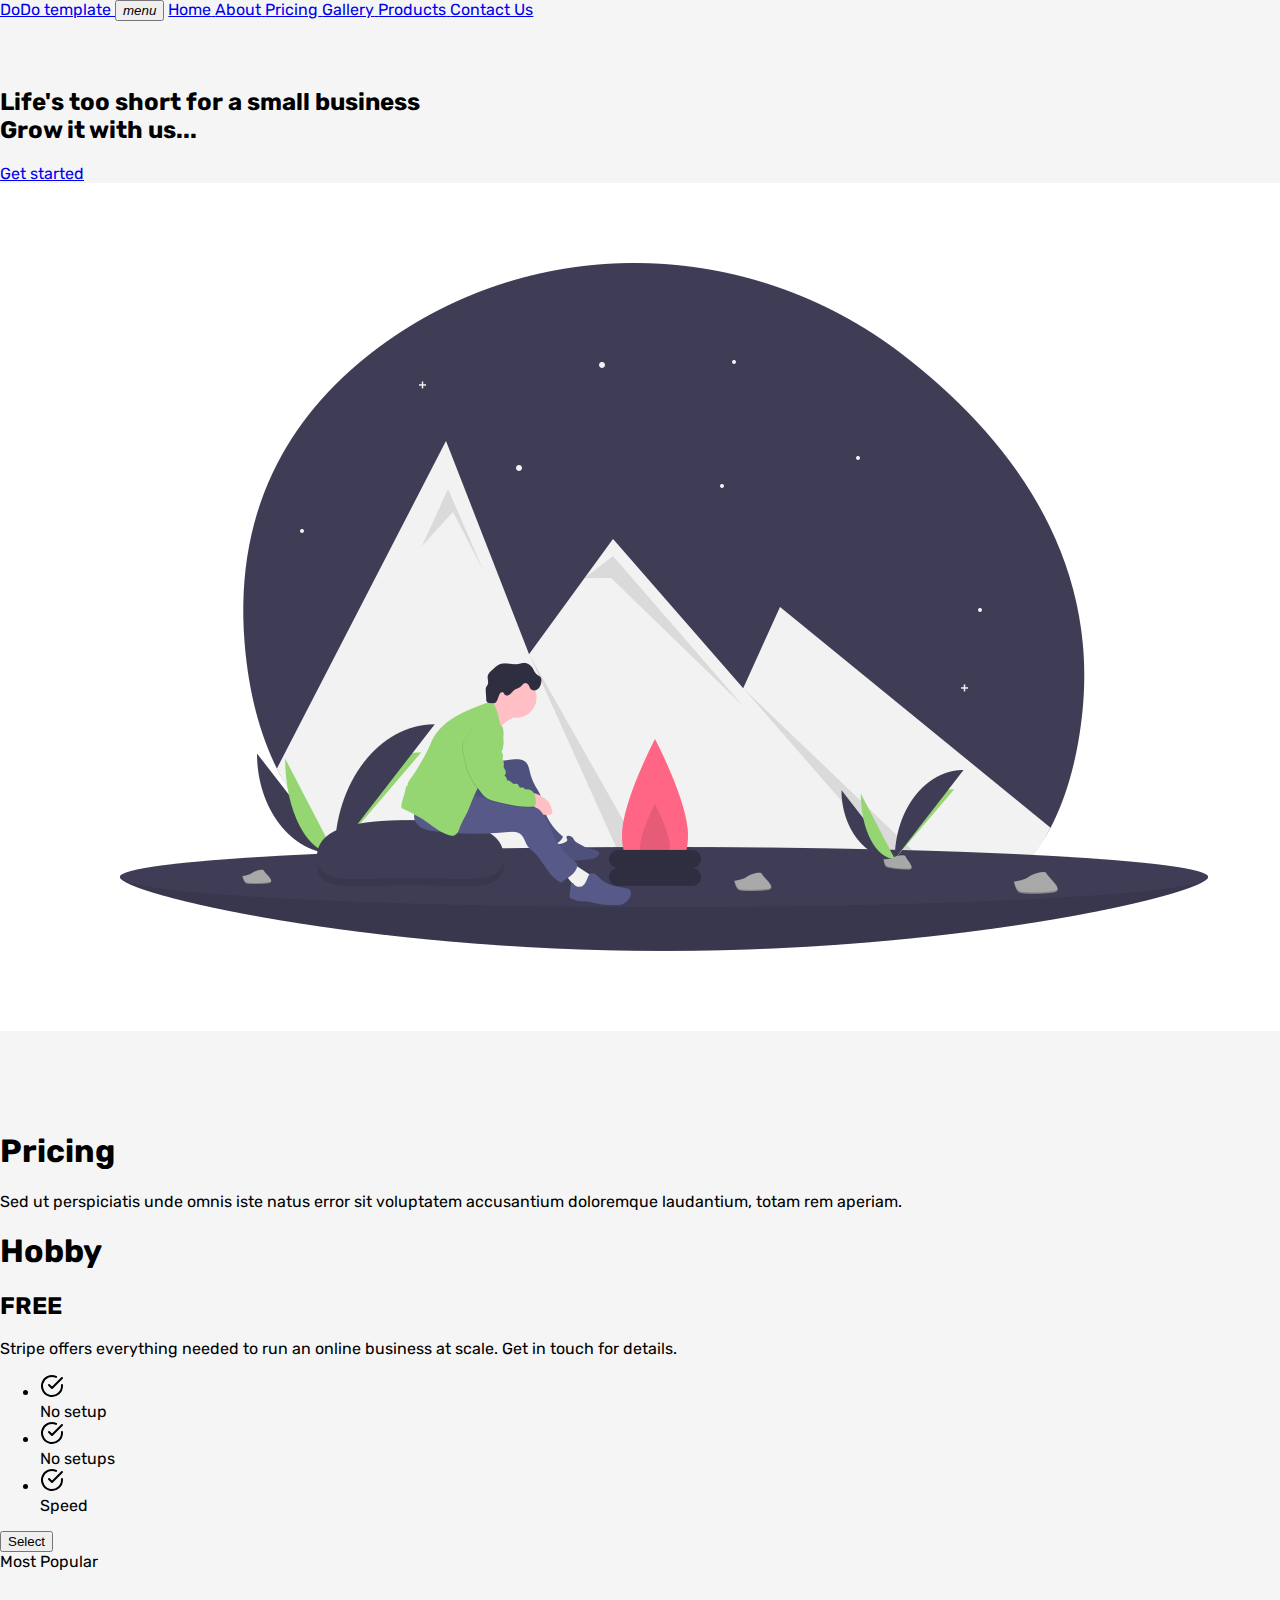
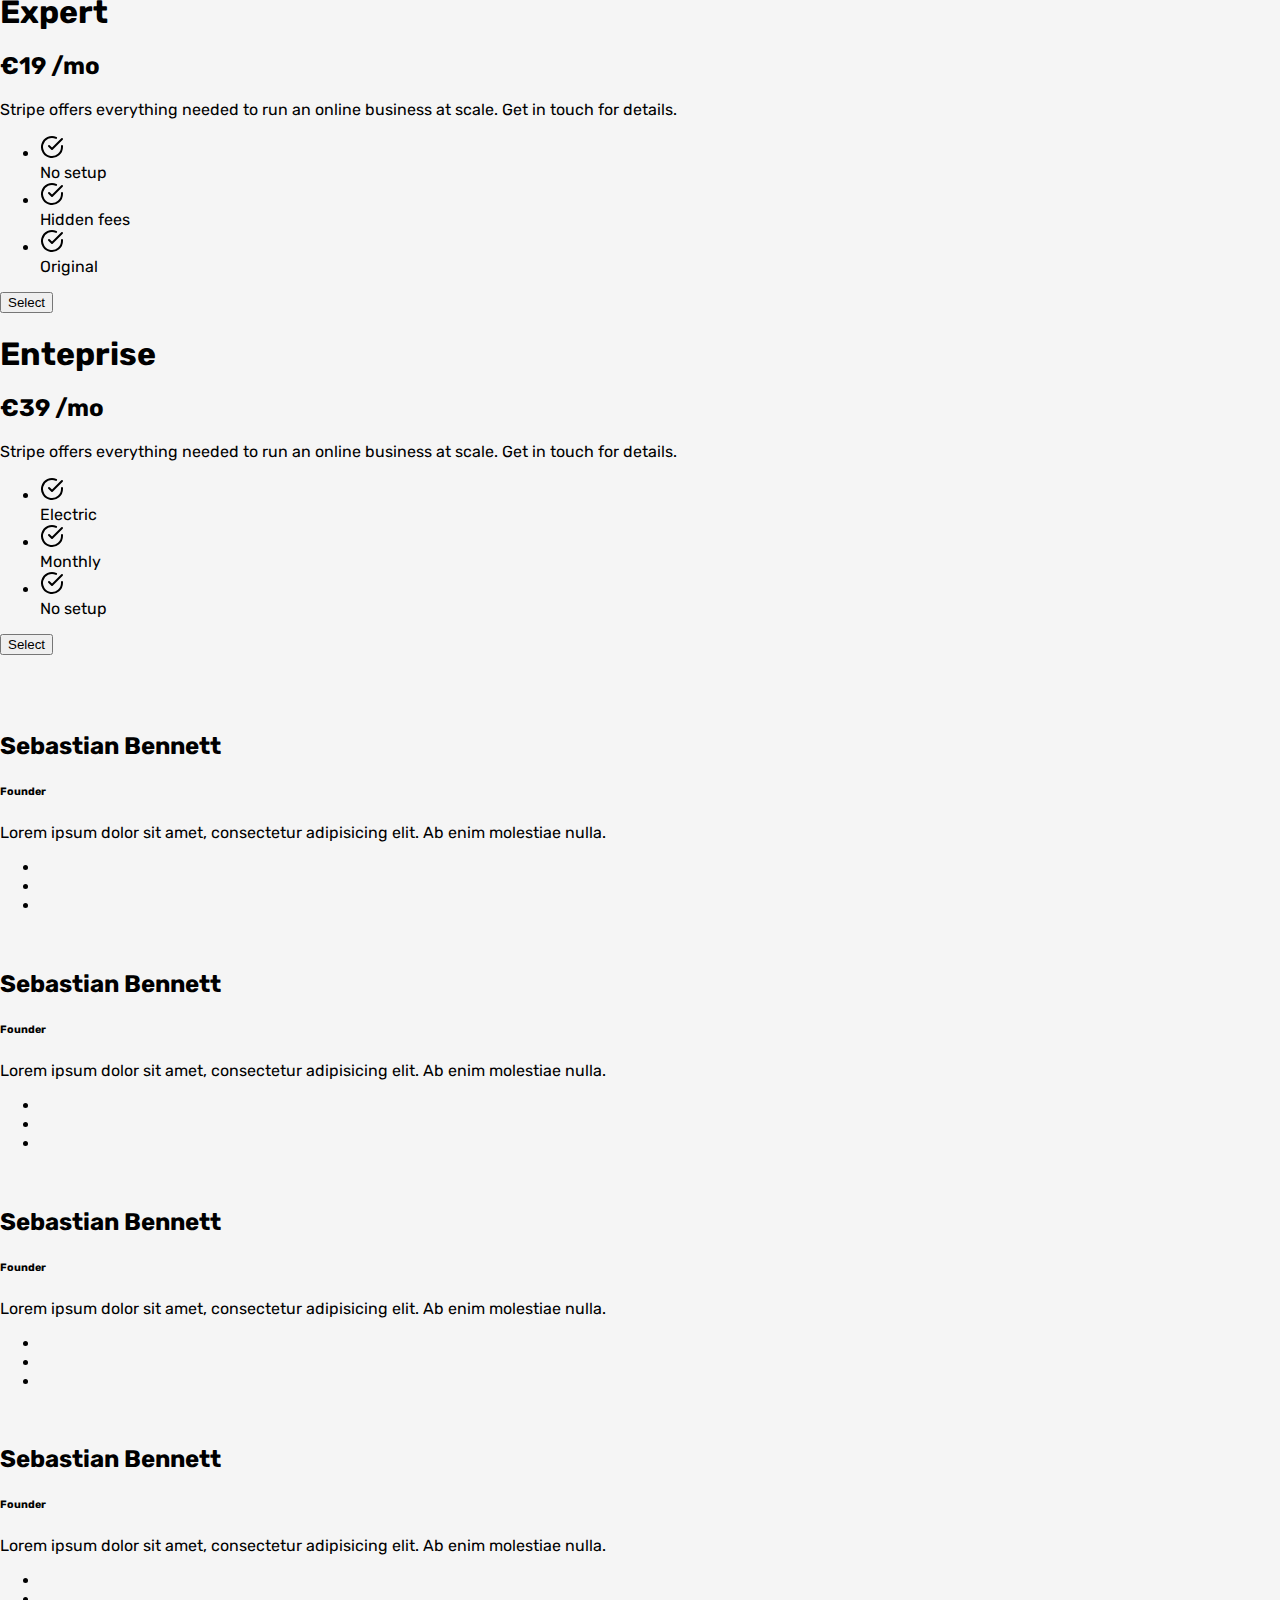
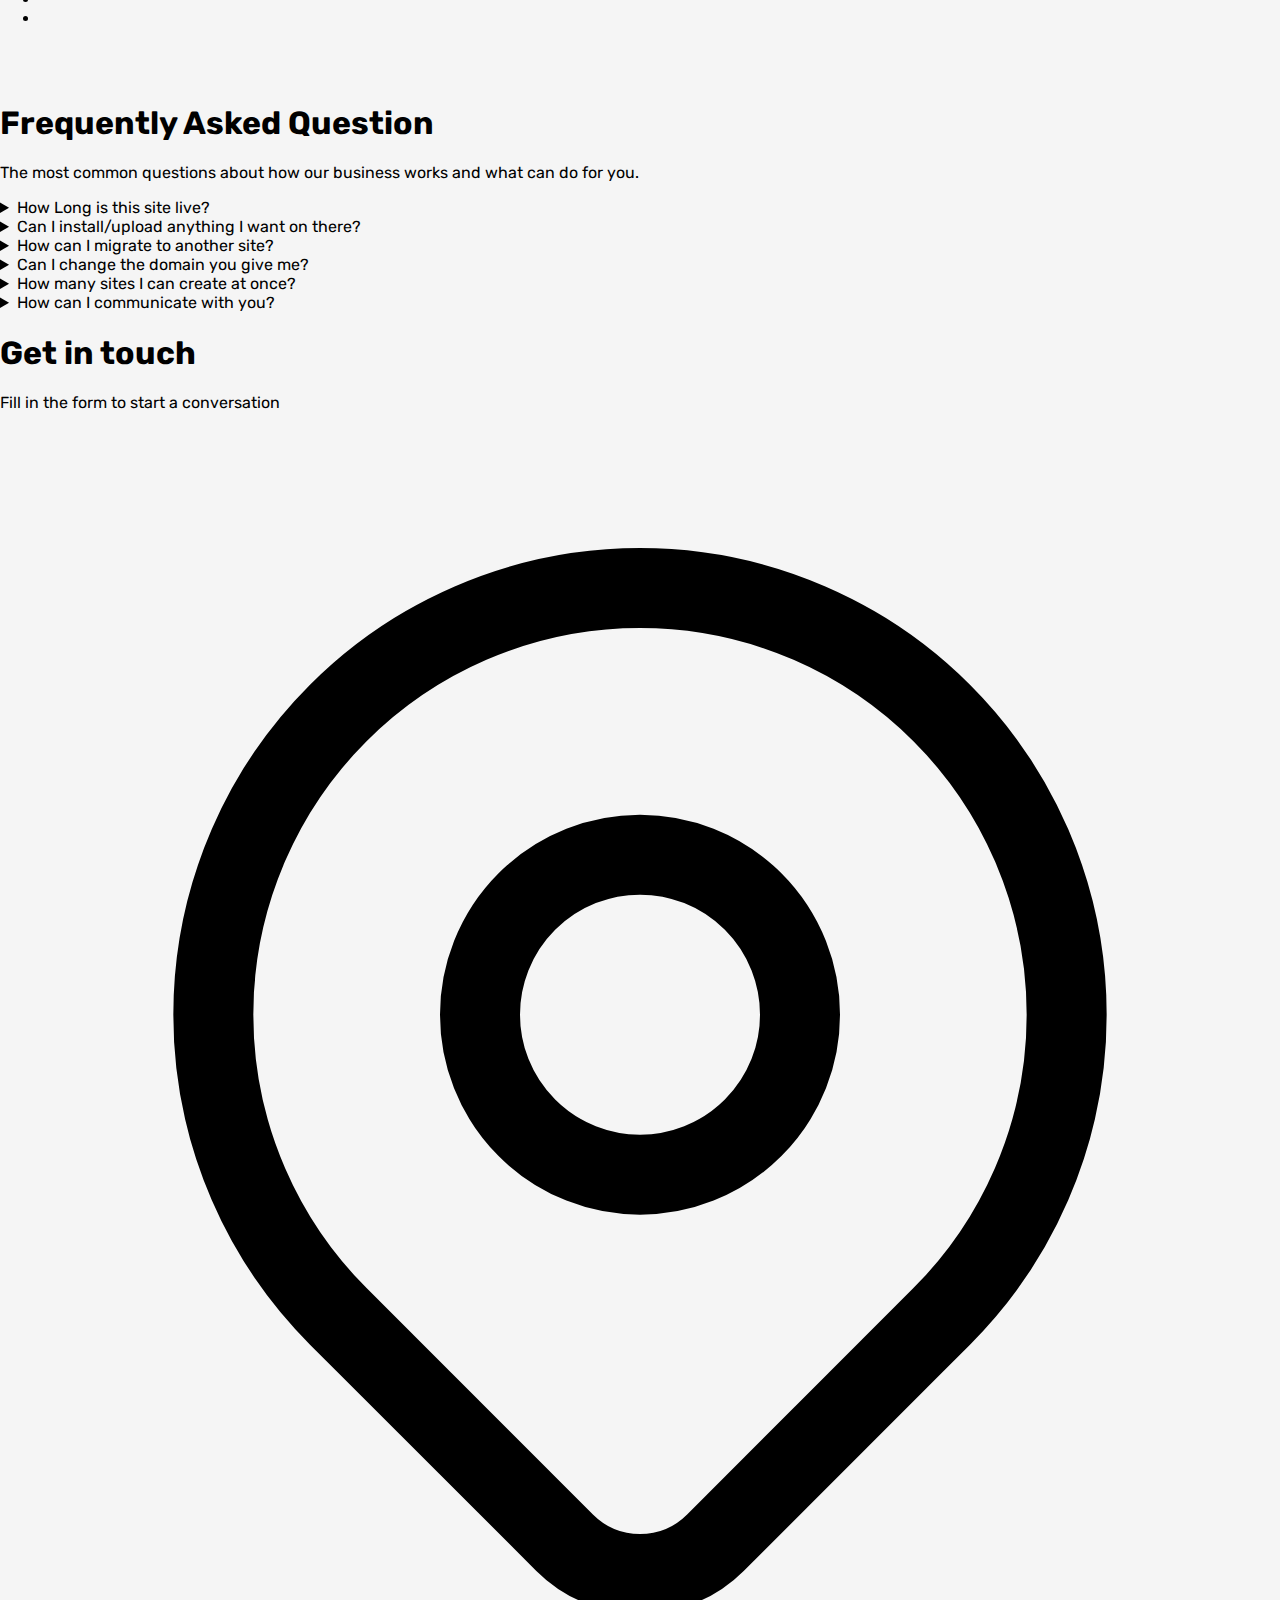
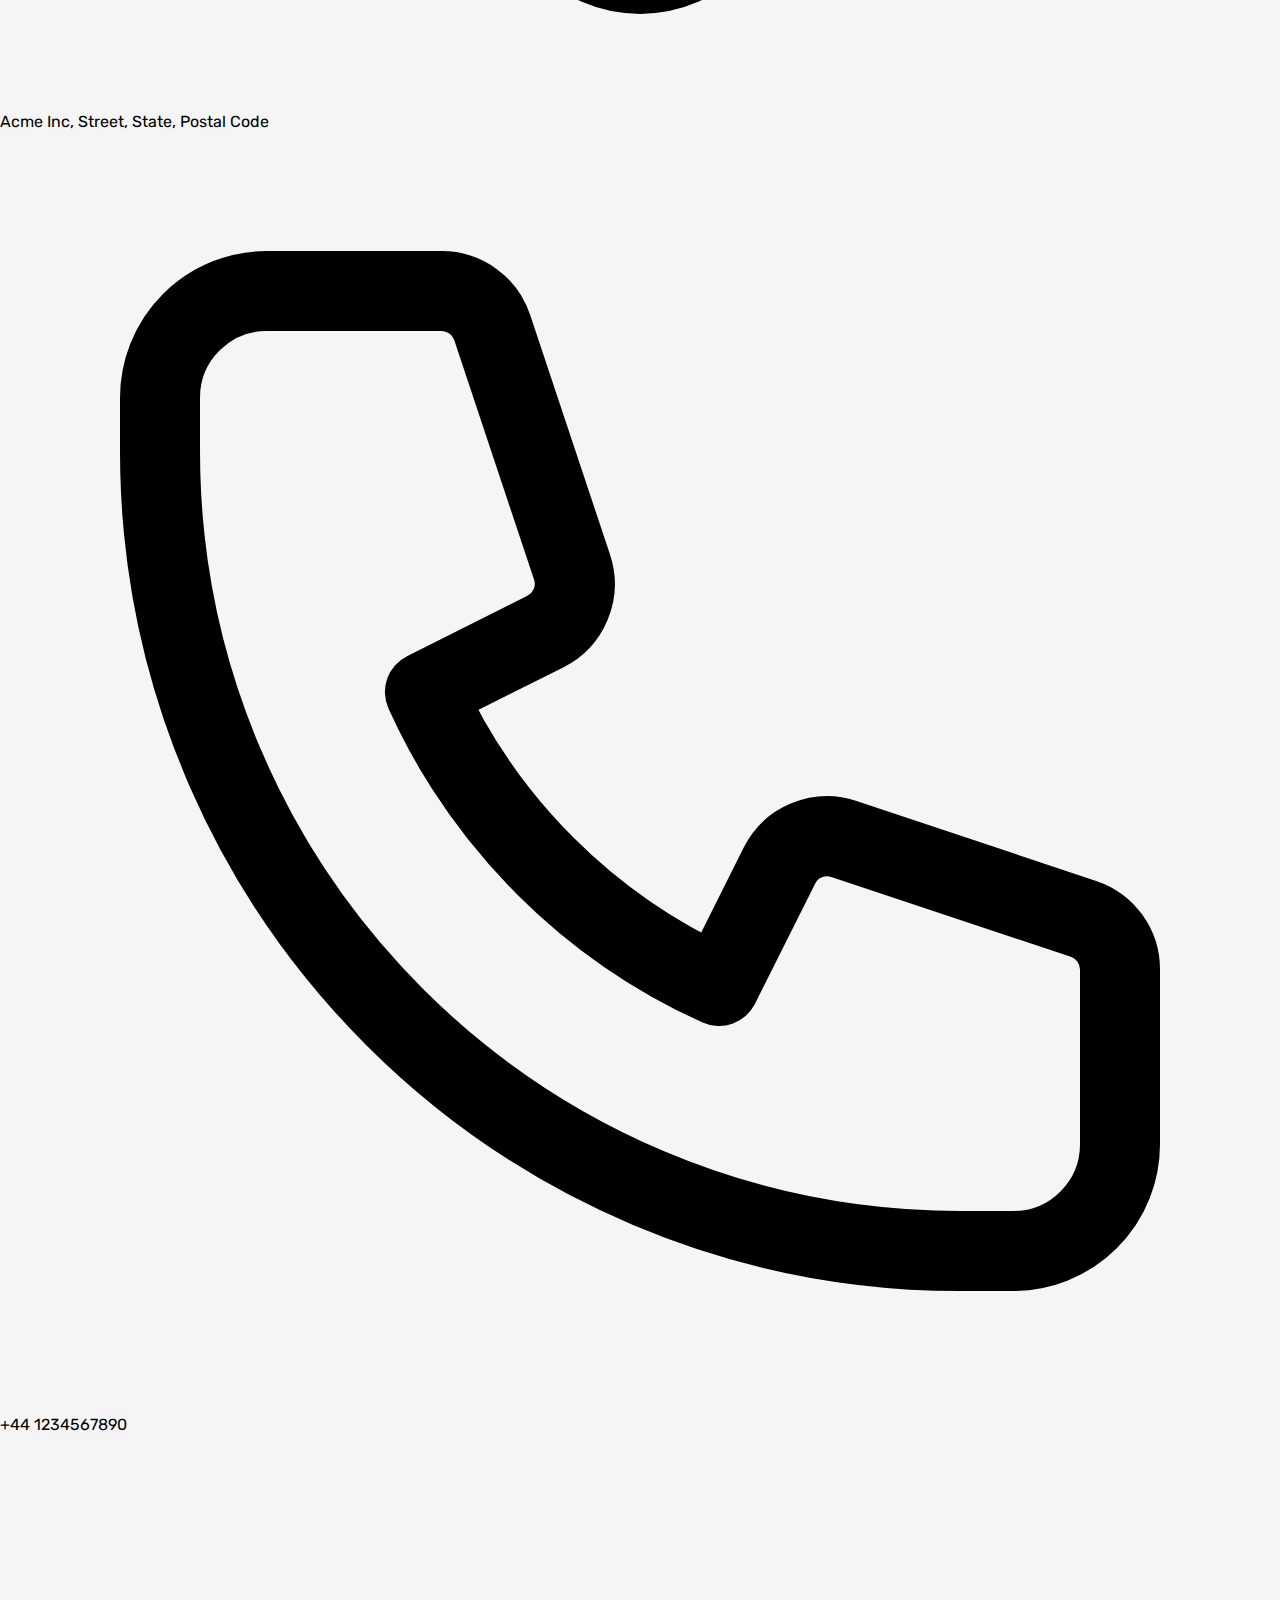
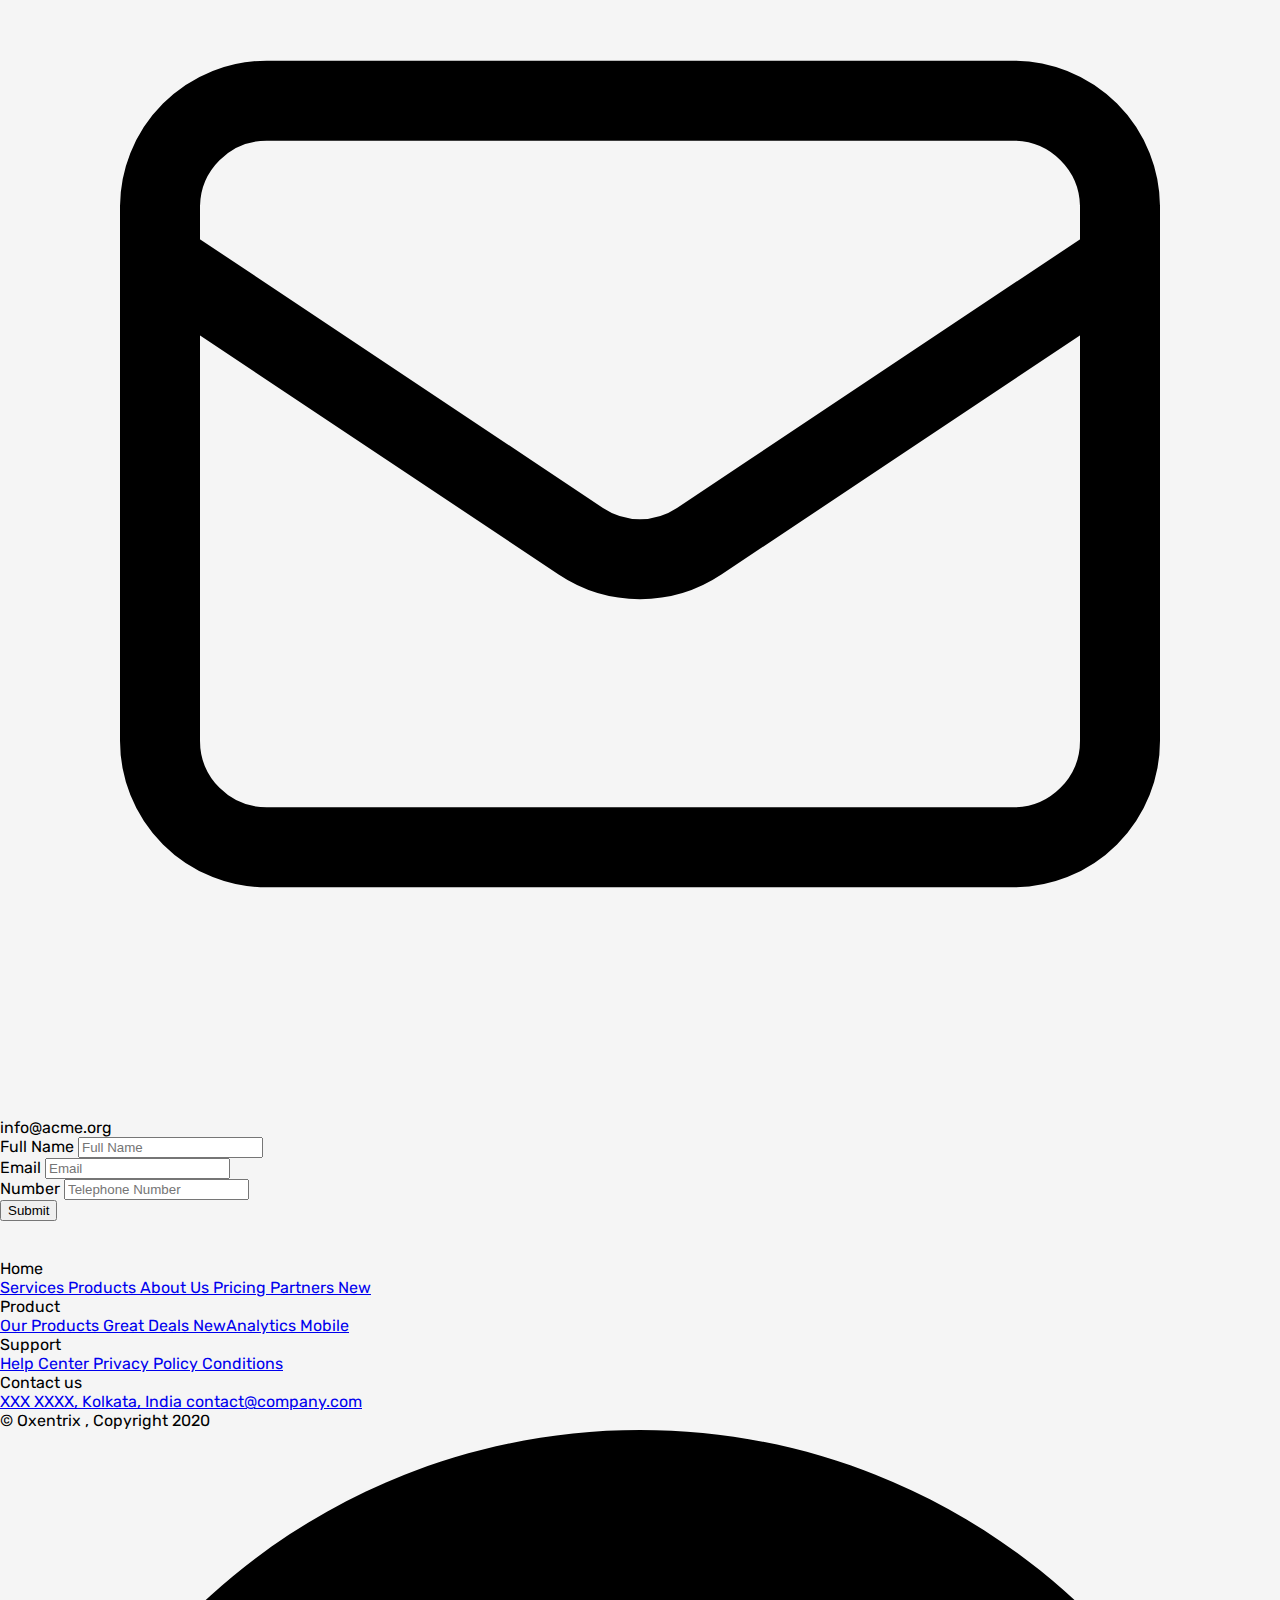
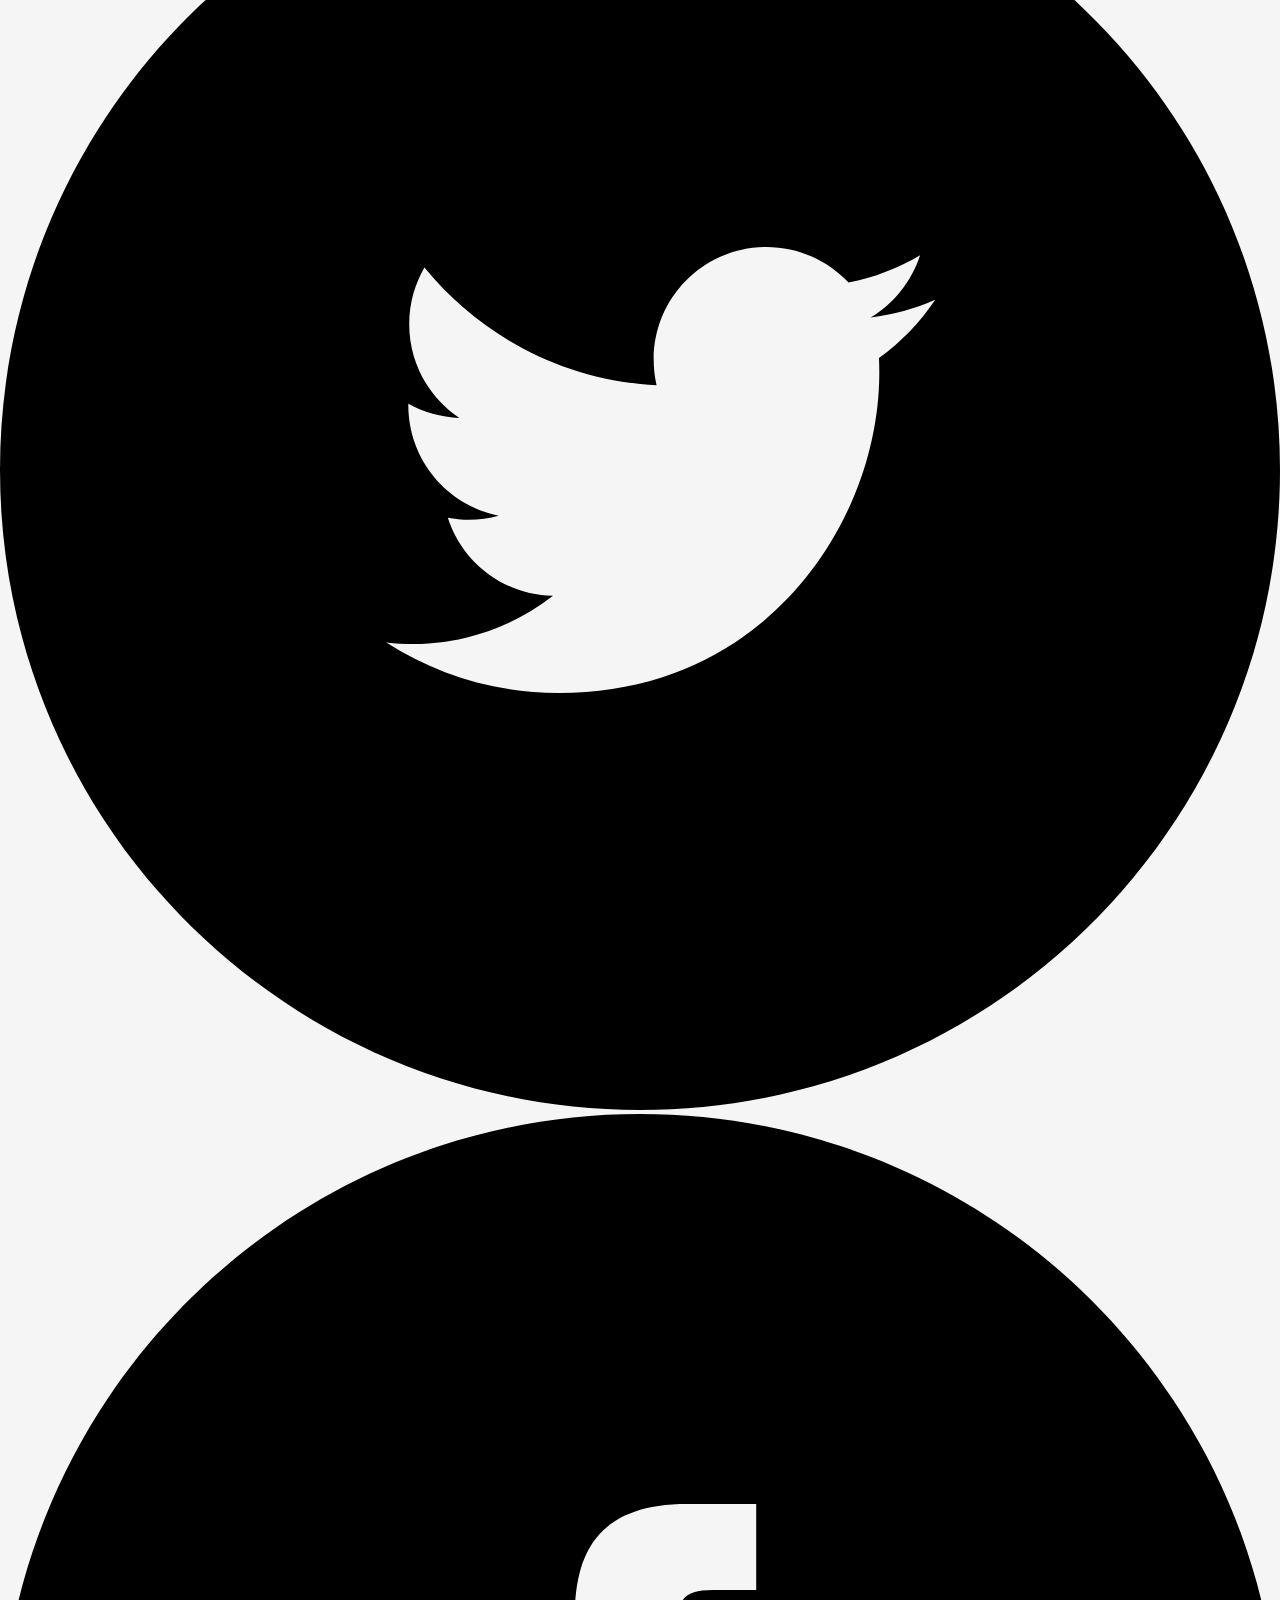
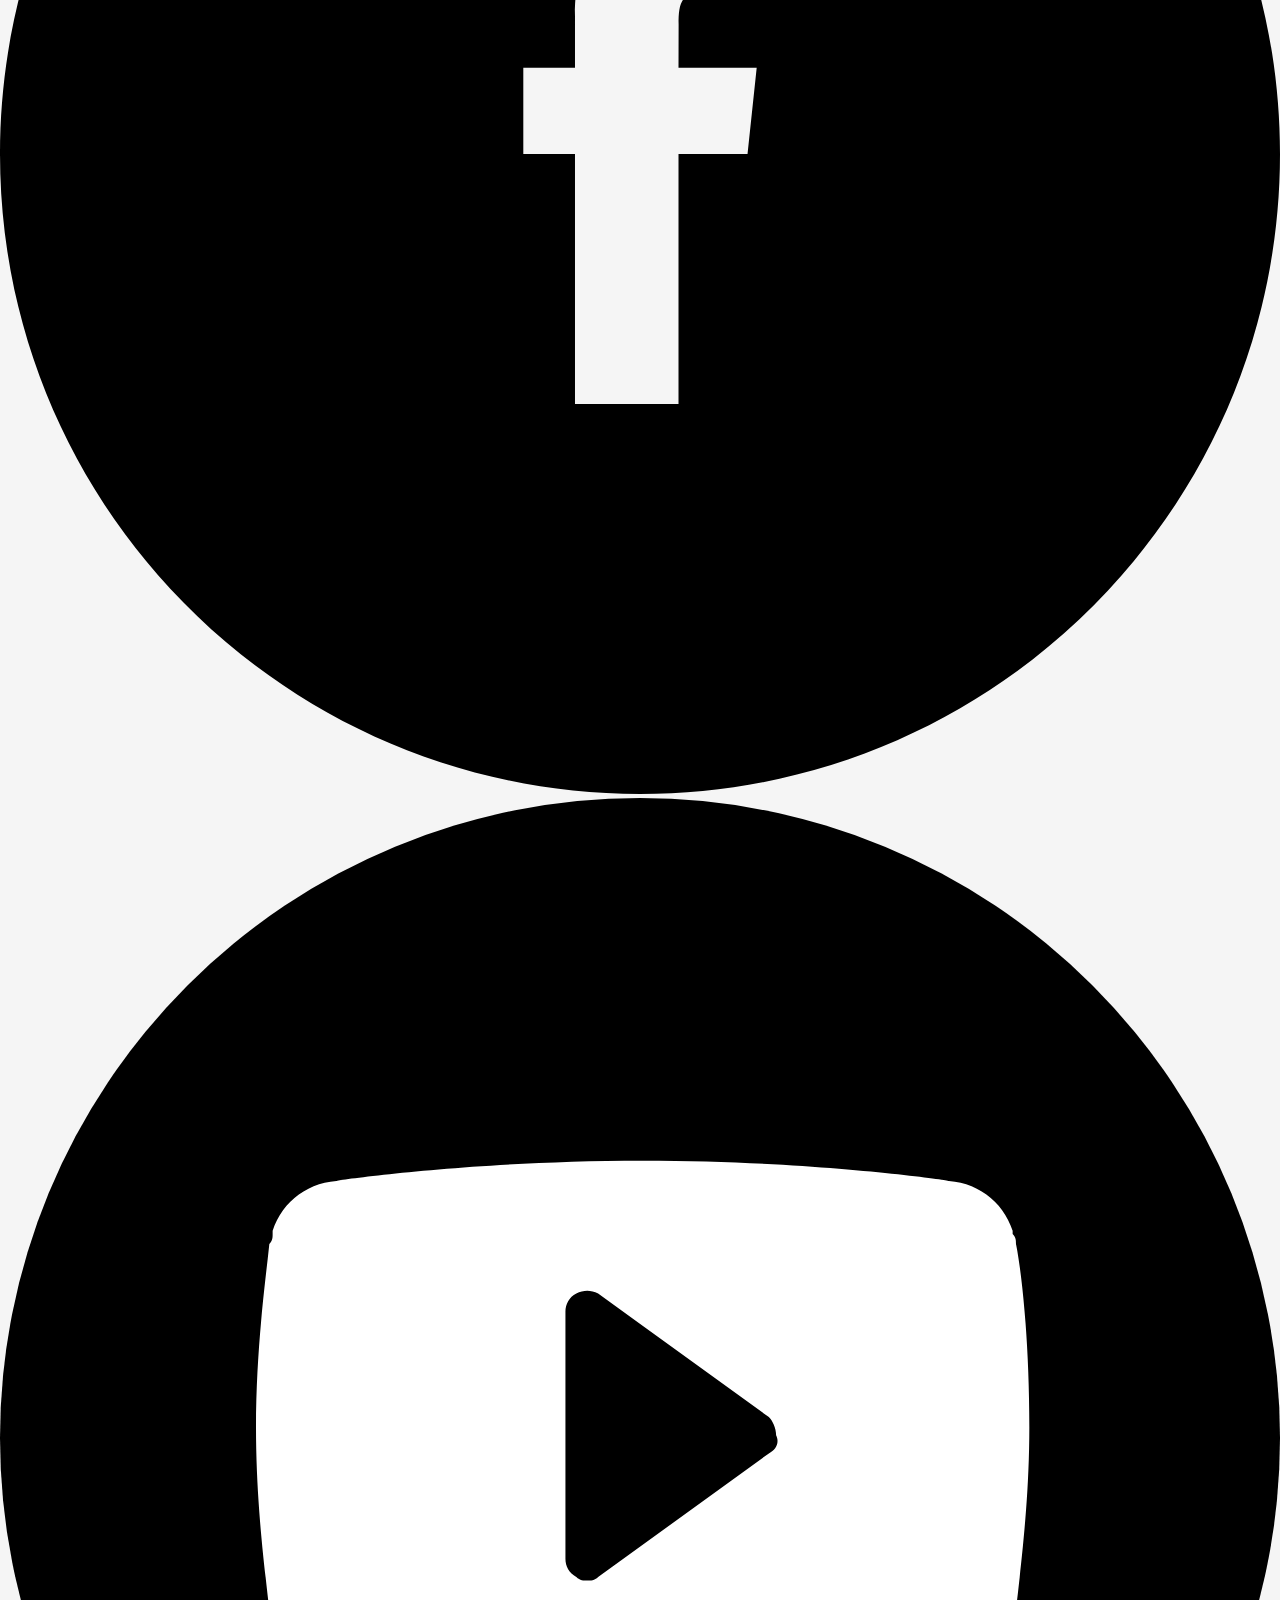
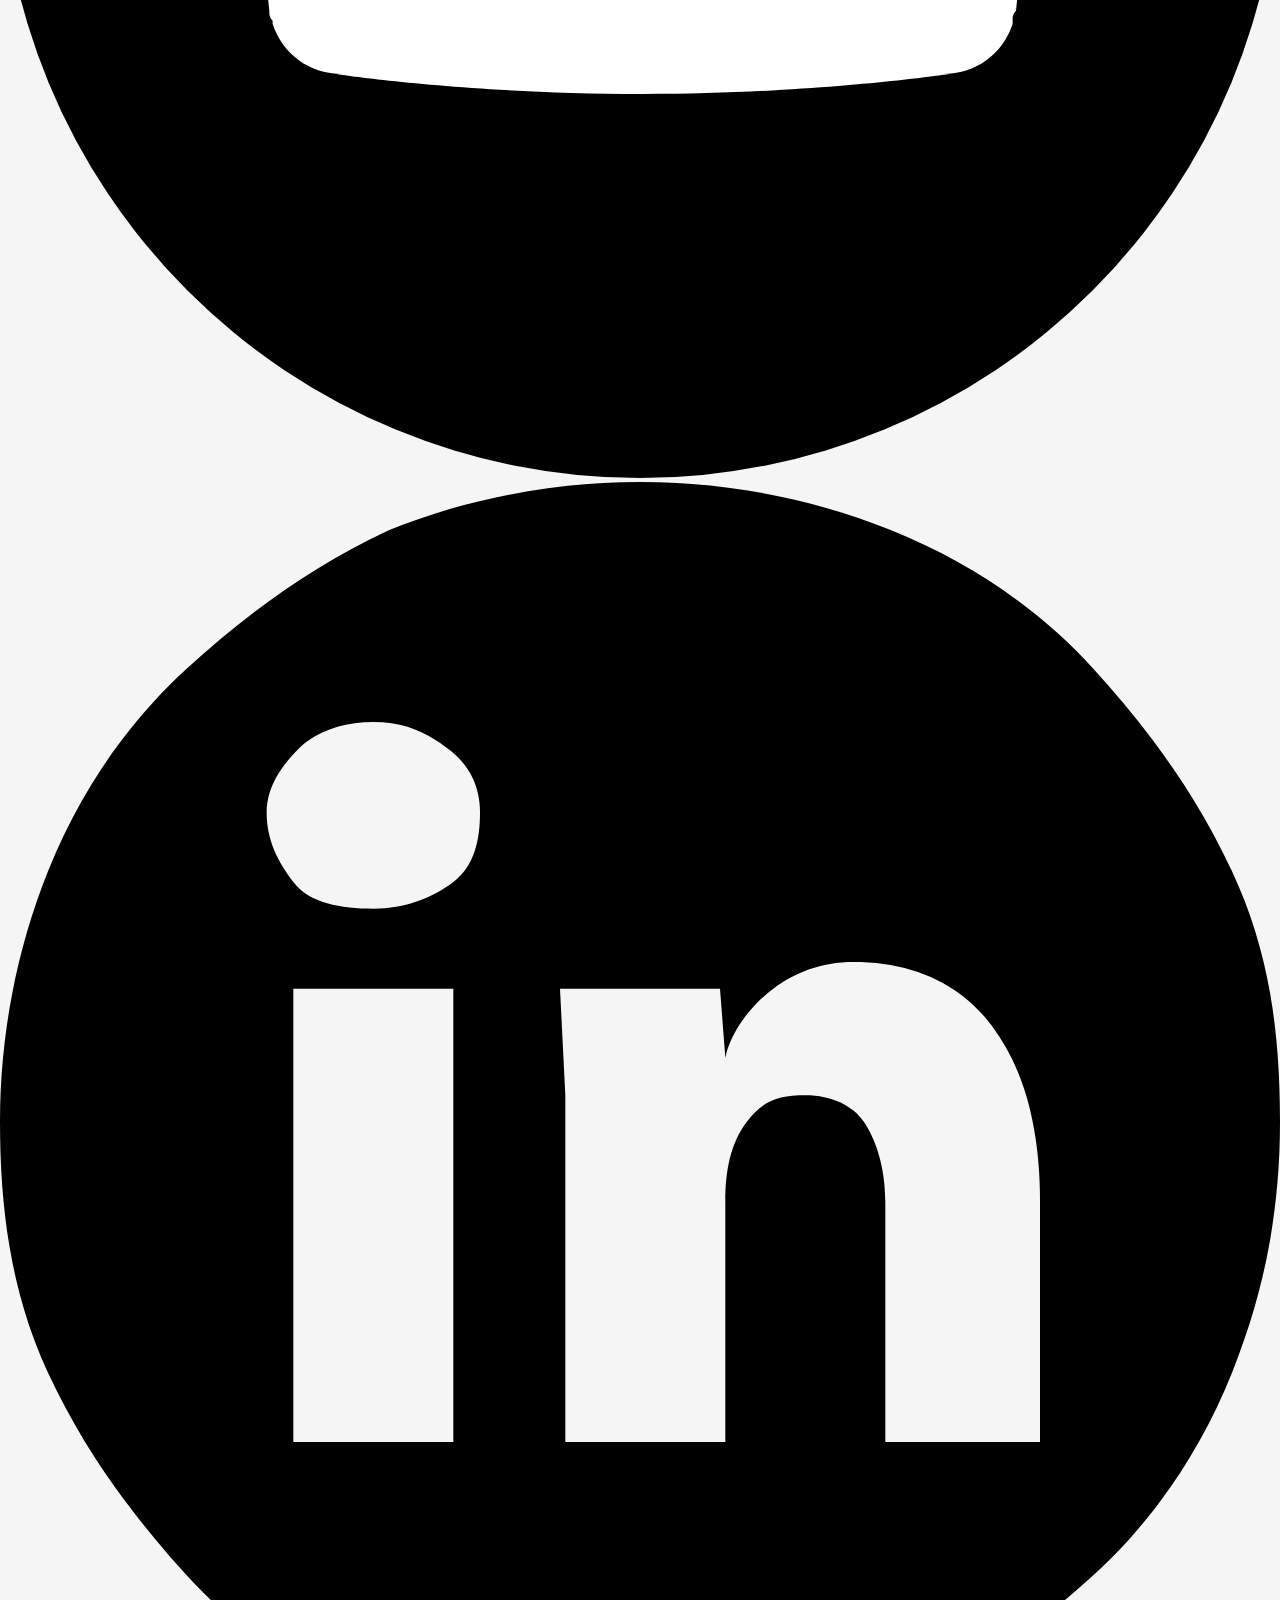
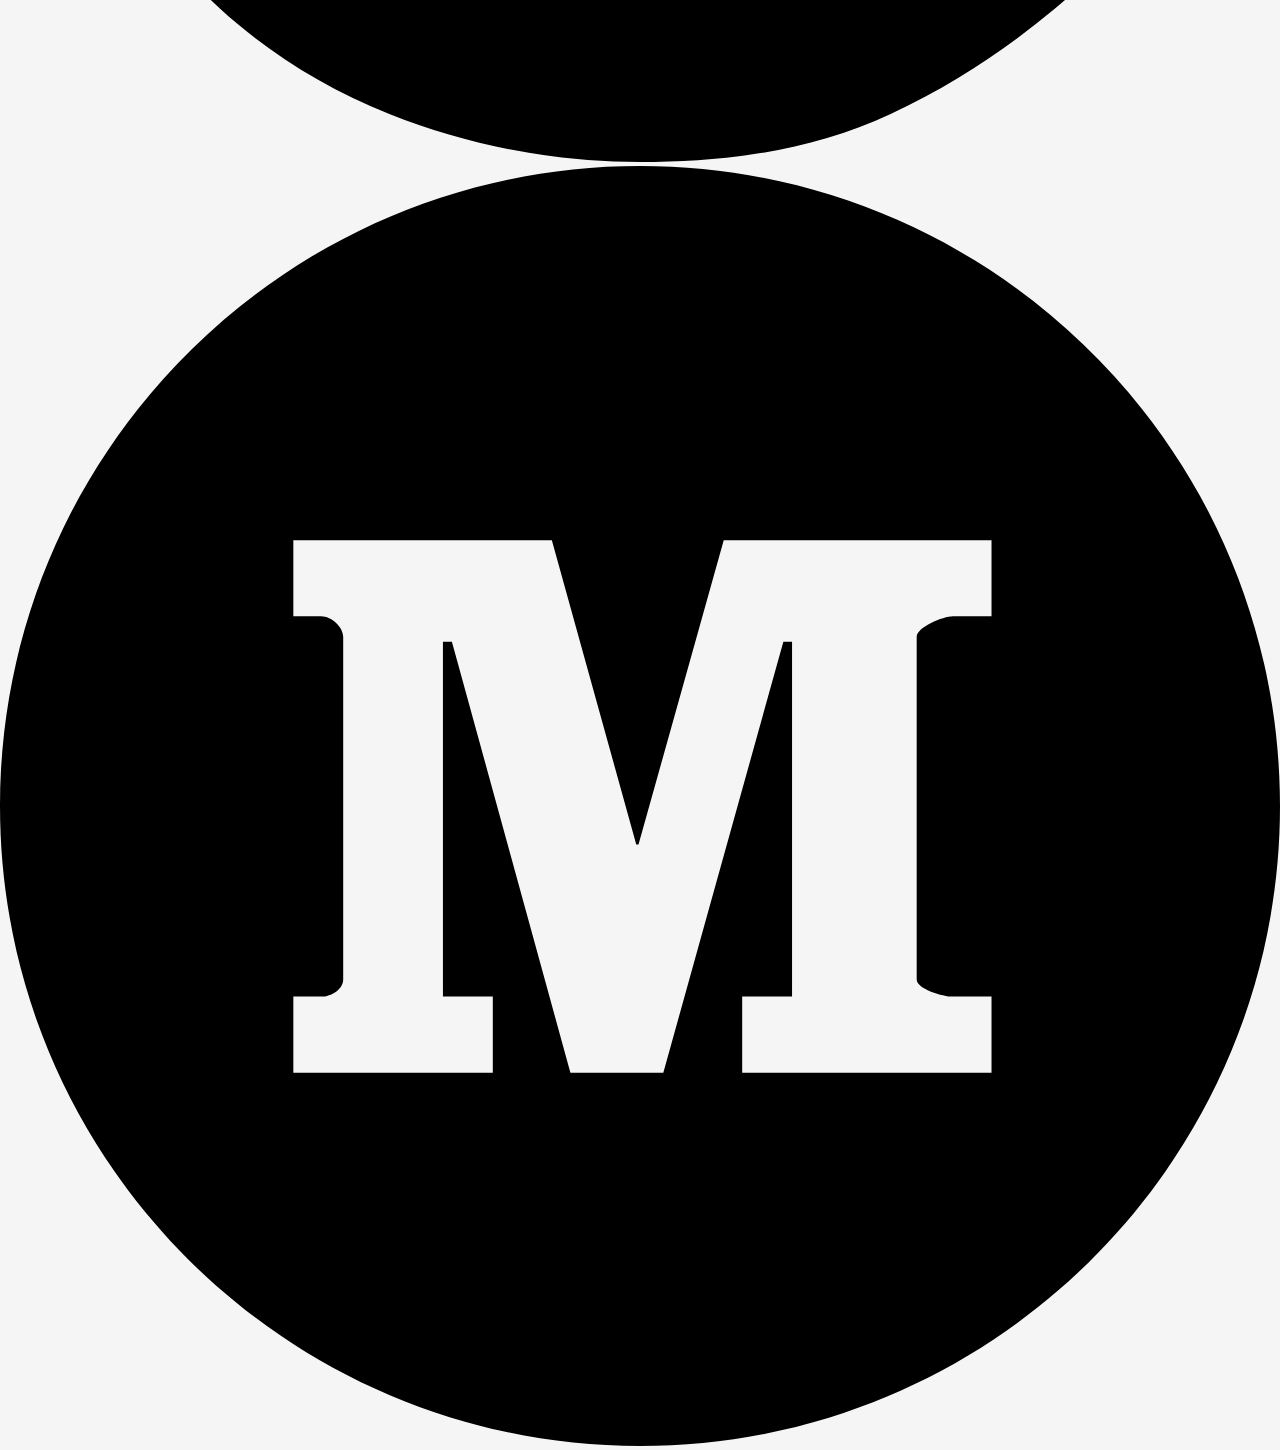
==== commit db911b10: "Update index.html" ====
--- a/index.html
+++ b/index.html
@@ -3,7 +3,7 @@
 <head>
     <meta charset="UTF-8">
     <meta name="viewport" content="width=device-width, initial-scale=1.0">
-    <title>Oxentrix</title>
+    <title>DoDo</title>
     <link rel="stylesheet" href="https://cdn.jsdelivr.net/npm/@tailwindcss/ui@latest/dist/tailwind-ui.min.css">
 
     <link rel="stylesheet" href="https://cdnjs.cloudflare.com/ajax/libs/material-design-icons/3.0.1/iconfont/material-icons.min.css" integrity="sha256-x8PYmLKD83R9T/sYmJn1j3is/chhJdySyhet/JuHnfY=" crossorigin="anonymous" />
@@ -34,10 +34,10 @@
 <nav class="flex items-center bg-white p-2 flex-wrap shadow-lg">
       <a href="#" class="p-2 mr-4 inline-flex items-center">
         
-        <span class="text-xl text-red-500 font-bold uppercase tracking-wide">Oxentrix</span>
+        <span class="text-xl text-black font-bold uppercase tracking-wide">DoDo template</span>
       </a>
       <button
-        class="text-red-600 inline-flex p-3 hover:bg-gray-900 rounded lg:hidden ml-auto hover:text-gray-400 outline-none nav-toggler"
+        class="text-black inline-flex p-3 hover:bg-gray-900 rounded lg:hidden ml-auto hover:text-gray-400 outline-none nav-toggler"
         data-target="#navigation">
         <i class="material-icons">menu</i>
       </button>
@@ -56,7 +56,7 @@
           </a>
           <a
             href="#"
-            class="lg:inline-flex lg:w-auto w-full px-3 py-2 rounded text-red-500 items-center justify-center hover:bg-gray-900 hover:text-white"
+            class="lg:inline-flex lg:w-auto w-full px-3 py-2 rounded text-black items-center justify-center hover:bg-gray-900 hover:text-white"
           >
             <span>About</span>
           </a>
@@ -68,13 +68,13 @@
           </a>
           <a
             href="#Pricing"
-            class="lg:inline-flex lg:w-auto w-full px-3 py-2 rounded text-red-500 items-center justify-center hover:bg-gray-900 hover:text-white"
+            class="lg:inline-flex lg:w-auto w-full px-3 py-2 rounded text-black items-center justify-center hover:bg-gray-900 hover:text-white"
           >
             <span>Gallery</span>
           </a>
           <a
             href="#"
-            class="lg:inline-flex lg:w-auto w-full px-3 py-2 rounded text-red-500 items-center justify-center hover:bg-gray-900 hover:text-white"
+            class="lg:inline-flex lg:w-auto w-full px-3 py-2 rounded text-black items-center justify-center hover:bg-gray-900 hover:text-white"
           >
             <span>Products</span>
           </a>
@@ -117,12 +117,12 @@
           <h2 class="text-4xl tracking-tight leading-10  text-gray-900 sm:text-5xl sm:leading-none md:text-6xl">
             
             <br class="xl:hidden">
-            <span class="text-red-600">Life's too short for a small business <br> Grow it with us...</span>
+            <span class="text-black">Life's too short for a small business <br> Grow it with us...</span>
           </h2>
   
           <div class="mt-5 sm:mt-8 sm:flex sm:justify-center lg:justify-start">
             <div class="rounded-md shadow">
-              <a href="#" class="w-full flex items-center justify-center px-8 py-3 border border-transparent text-base leading-6 font-medium rounded-md text-white bg-red-600 hover:bg-red-500 focus:outline-none focus:border-indigo-700 focus:shadow-outline-indigo transition duration-150 ease-in-out md:py-4 md:text-lg md:px-10">
+              <a href="#" class="w-full flex items-center justify-center px-8 py-3 border border-transparent text-base leading-6 font-medium rounded-md text-white bg-black hover:bg-gray-700 focus:outline-none focus:border-indigo-700 focus:shadow-outline-indigo transition duration-150 ease-in-out md:py-4 md:text-lg md:px-10">
                 Get started
               </a>
             </div>
@@ -133,7 +133,7 @@
     </div>
   </div>
   <div class="lg:absolute lg:inset-y-0 lg:right-0 lg:w-1/2 ">
-    <img class="h-56 w-full object-cover sm:h-72 md:h-96 lg:w-full lg:h-full" src="a.png" alt="illustration">
+    <img class="h-56 w-full object-cover sm:h-72 md:h-96 lg:w-full lg:h-full" src="g.png" alt="illustration">
   </div>
 
   
@@ -687,9 +687,96 @@
 
 
 
-
-
-
+<!-- FAQ----------------------------------------------- -->
+<div>
+  <section class="text-gray-700">
+    <div class="container px-5 py-24 mx-auto">
+      <div class="text-center mb-20">
+        <h1 class="sm:text-3xl text-2xl font-medium text-center title-font text-gray-900 mb-4">
+          Frequently Asked Question
+        </h1>
+        <p class="text-base leading-relaxed xl:w-2/4 lg:w-3/4 mx-auto">
+          The most common questions about how our business works and what
+          can do for you.
+        </p>
+      </div>
+      <div class="flex flex-wrap lg:w-4/5 sm:mx-auto sm:mb-2 -mx-2">
+        <div class="w-full lg:w-1/2 px-4 py-2">
+          <details class="mb-4">
+            <summary class="font-semibold  bg-gray-200 rounded-md py-2 px-4">
+              How Long is this site live?
+            </summary>
+
+            <span>
+              Laboris qui labore cillum culpa in sunt quis sint veniam.
+              Dolore ex aute deserunt esse ipsum elit aliqua. Aute quis
+              minim velit nostrud pariatur culpa magna in aute.
+            </span>
+          </details>
+          <details class="mb-4">
+            <summary class="font-semibold bg-gray-200 rounded-md py-2 px-4">
+              Can I install/upload anything I want on there?
+            </summary>
+
+            <span>
+              Laboris qui labore cillum culpa in sunt quis sint veniam.
+              Dolore ex aute deserunt esse ipsum elit aliqua. Aute quis
+              minim velit nostrud pariatur culpa magna in aute.
+            </span>
+          </details>
+          <details class="mb-4">
+            <summary class="font-semibold  bg-gray-200 rounded-md py-2 px-4">
+              How can I migrate to another site?
+            </summary>
+
+            <span>
+              Laboris qui labore cillum culpa in sunt quis sint veniam.
+              Dolore ex aute deserunt esse ipsum elit aliqua. Aute quis
+              minim velit nostrud pariatur culpa magna in aute.
+            </span>
+          </details>
+        </div>
+        <div class="w-full lg:w-1/2 px-4 py-2">
+          <details class="mb-4">
+            <summary class="font-semibold  bg-gray-200 rounded-md py-2 px-4">
+              Can I change the domain you give me?
+            </summary>
+
+            <span class="px-4 py-2">
+              Laboris qui labore cillum culpa in sunt quis sint veniam.
+              Dolore ex aute deserunt esse ipsum elit aliqua. Aute quis
+              minim velit nostrud pariatur culpa magna in aute.
+            </span>
+          </details>
+          <details class="mb-4">
+            <summary class="font-semibold  bg-gray-200 rounded-md py-2 px-4">
+              How many sites I can create at once?
+            </summary>
+
+            <span class="px-4 py-2">
+              Laboris qui labore cillum culpa in sunt quis sint veniam.
+              Dolore ex aute deserunt esse ipsum elit aliqua. Aute quis
+              minim velit nostrud pariatur culpa magna in aute.
+            </span>
+          </details>
+          <details class="mb-4">
+            <summary class="font-semibold  bg-gray-200 rounded-md py-2 px-4">
+              How can I communicate with you?
+            </summary>
+
+            <span class="px-4 py-2">
+              Laboris qui labore cillum culpa in sunt quis sint veniam.
+              Dolore ex aute deserunt esse ipsum elit aliqua. Aute quis
+              minim velit nostrud pariatur culpa magna in aute.
+            </span>
+          </details>
+        </div>
+      </div>
+    </div>
+  </section>
+</div>
+
+<!-- FAQ----------------------------------------------- -->
 
 <!--------------  Contact Form Shuru ----------------------------------------------------------------------------->
 
@@ -753,7 +840,7 @@
                       <input type="tel" name="tel" id="tel" placeholder="Telephone Number" class="w-100 mt-2 py-3 px-3 rounded-lg bg-white dark:bg-gray-800 border border-gray-400 dark:border-gray-700 text-gray-800 font-semibold focus:border-indigo-500 focus:outline-none">
                   </div>
 
-                  <button type="submit" class="md:w-32 bg-red-500 hover:bg-red-400 text-white font-bold py-3 px-6 rounded-lg mt-3 hover:bg-red-400 transition ease-in-out duration-300">
+                  <button type="submit" class="md:w-32 bg-black hover:bg-gray-700 text-white font-bold py-3 px-6 rounded-lg mt-3 hover:bg-red-400 transition ease-in-out duration-300">
                       Submit
                   </button>
               </form>
@@ -780,7 +867,7 @@
 
 
 
-<div class="bg-red-500">
+<div class="bg-black">
   <div class="max-w-6xl m-auto text-gray-800 flex flex-wrap justify-center">
      <div class="p-5 w-48 ">
         <div class="text-xs uppercase text-white font-medium">Home</div>
@@ -904,4 +991,4 @@
 
       <script src="script.js"></script>
 </body>
-</html>+</html>
